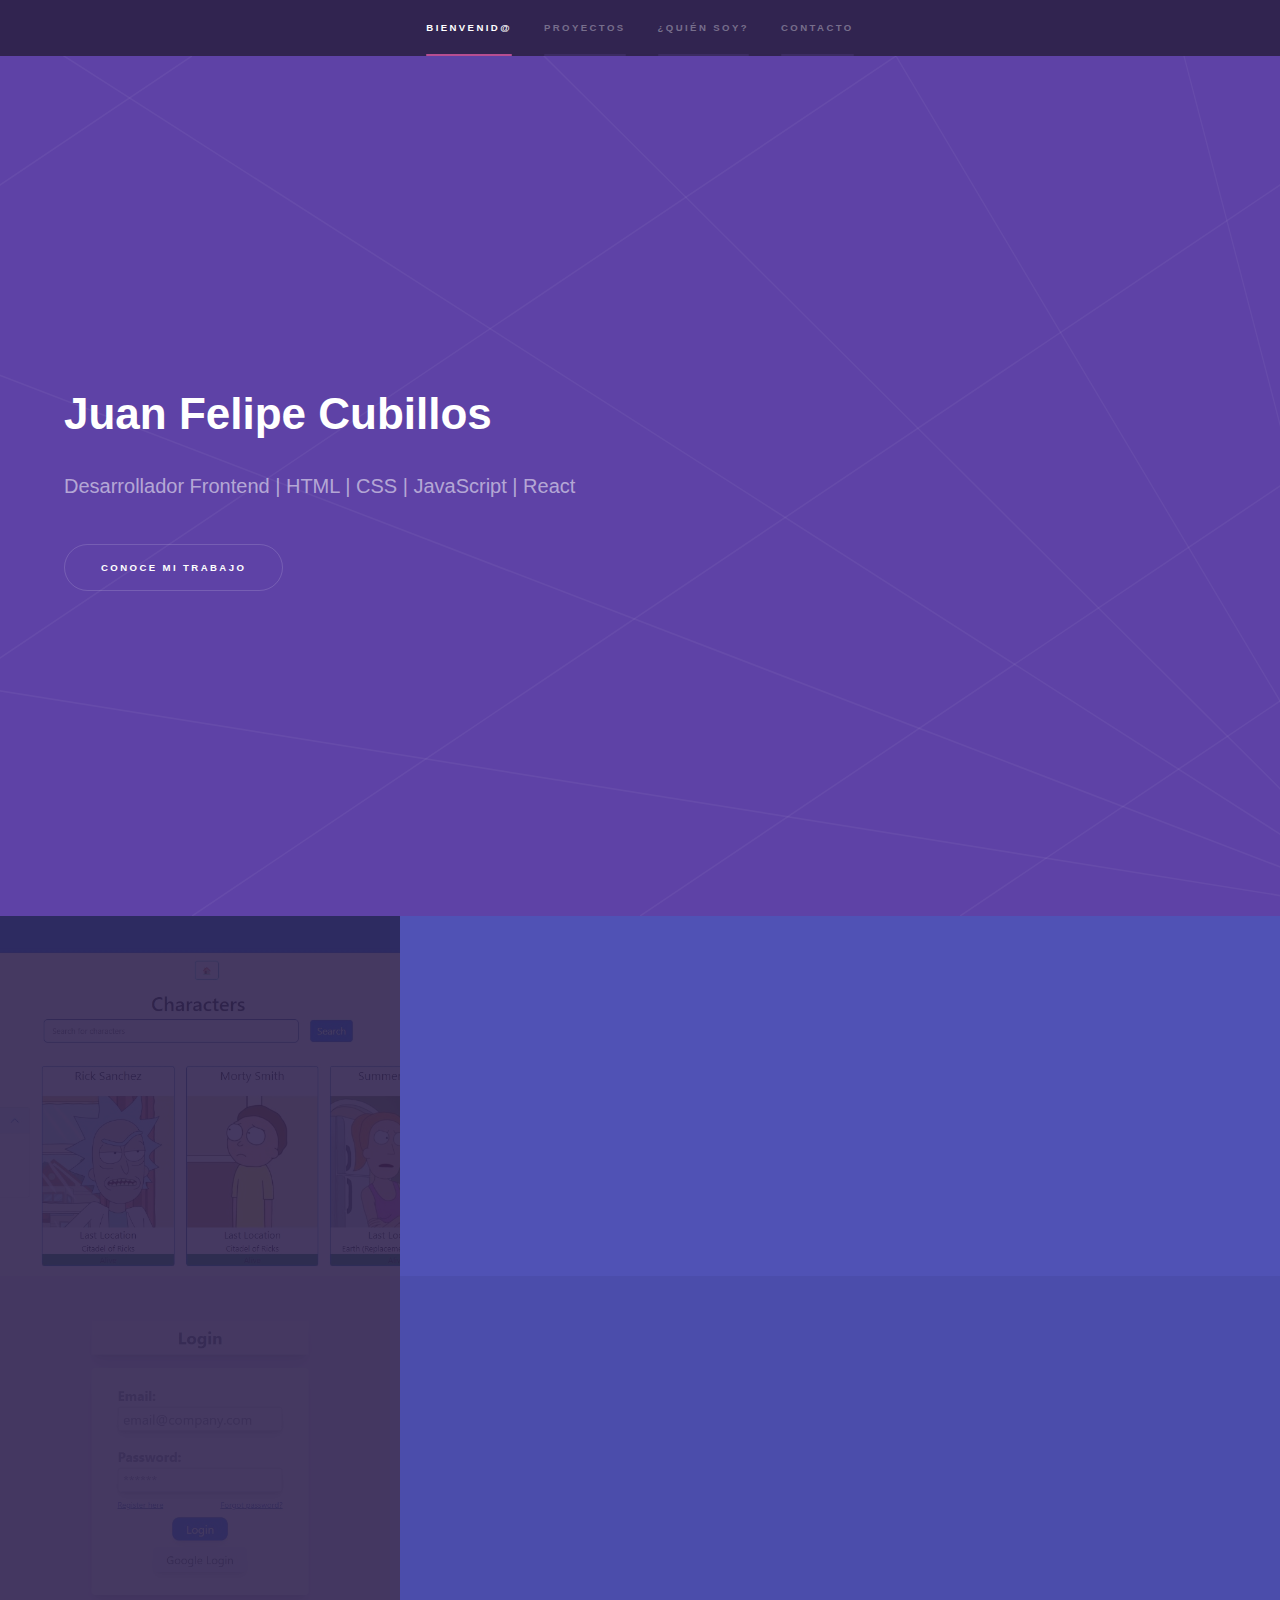
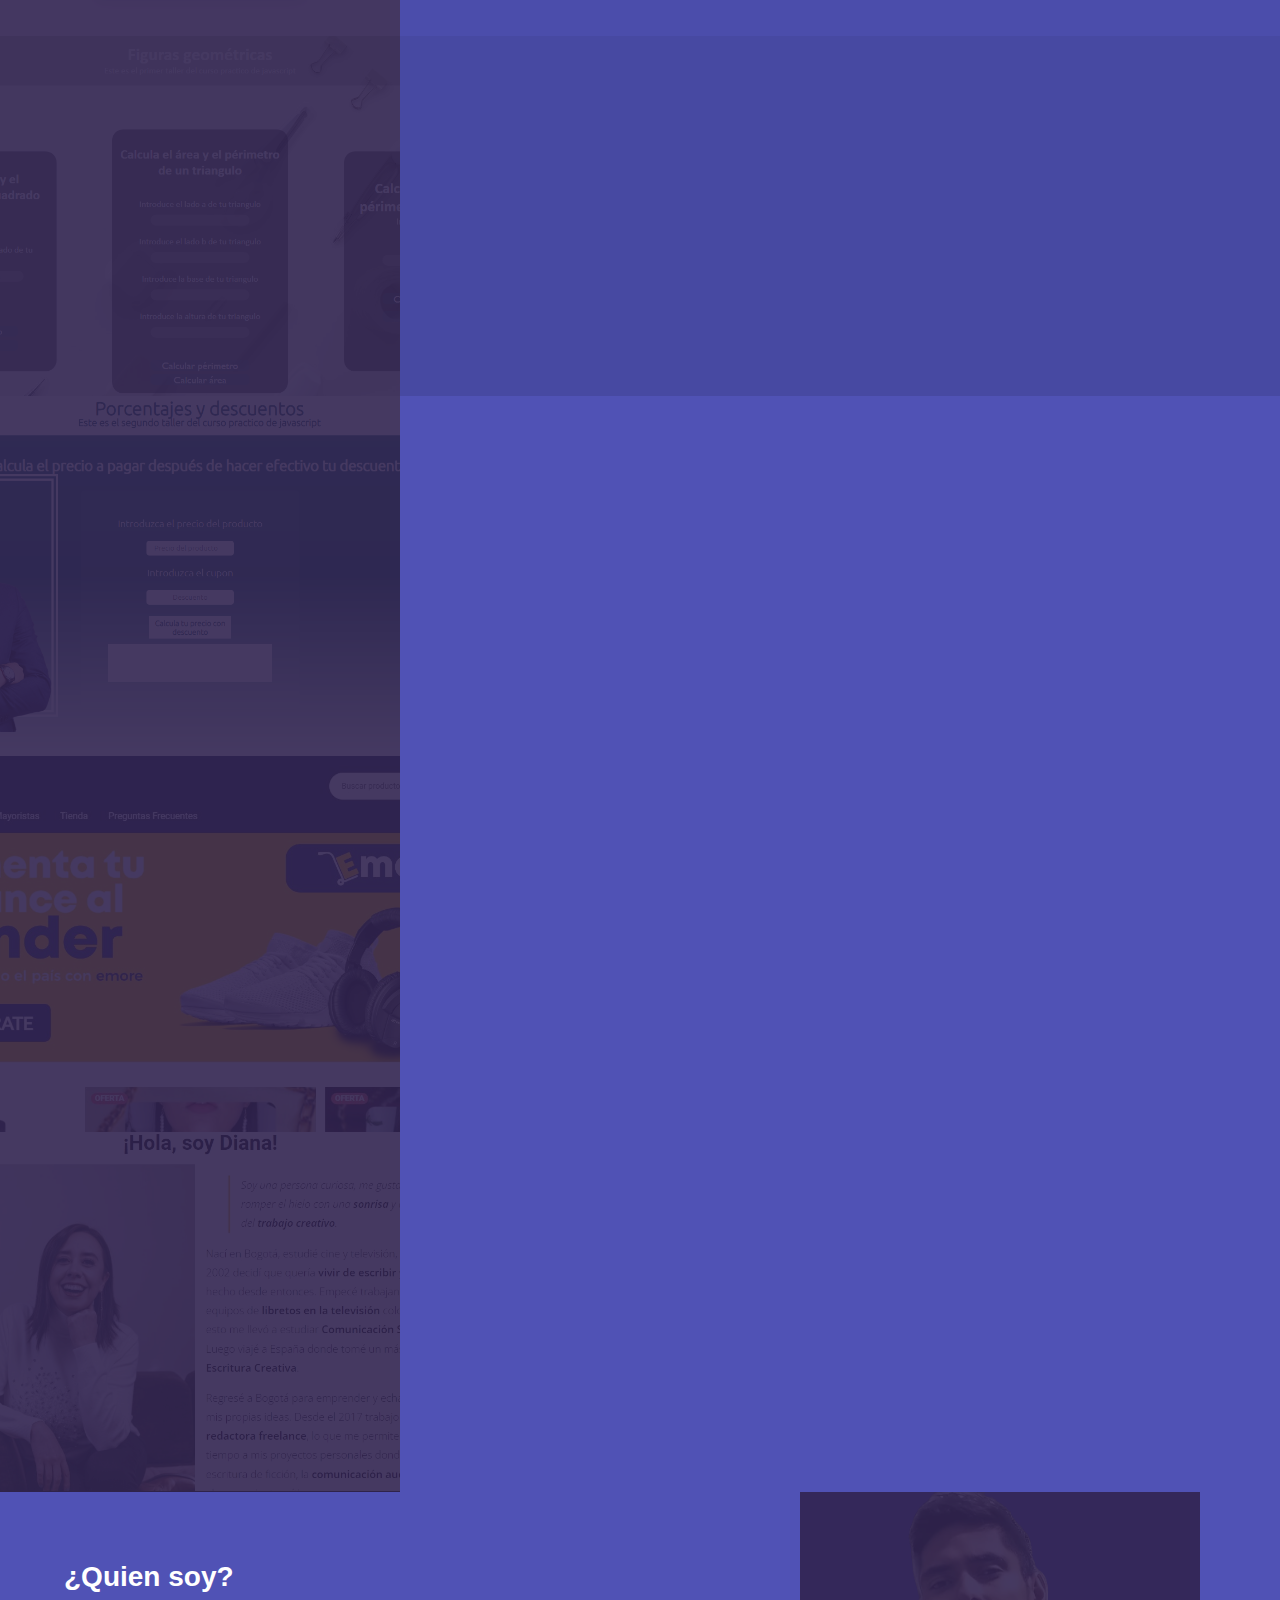
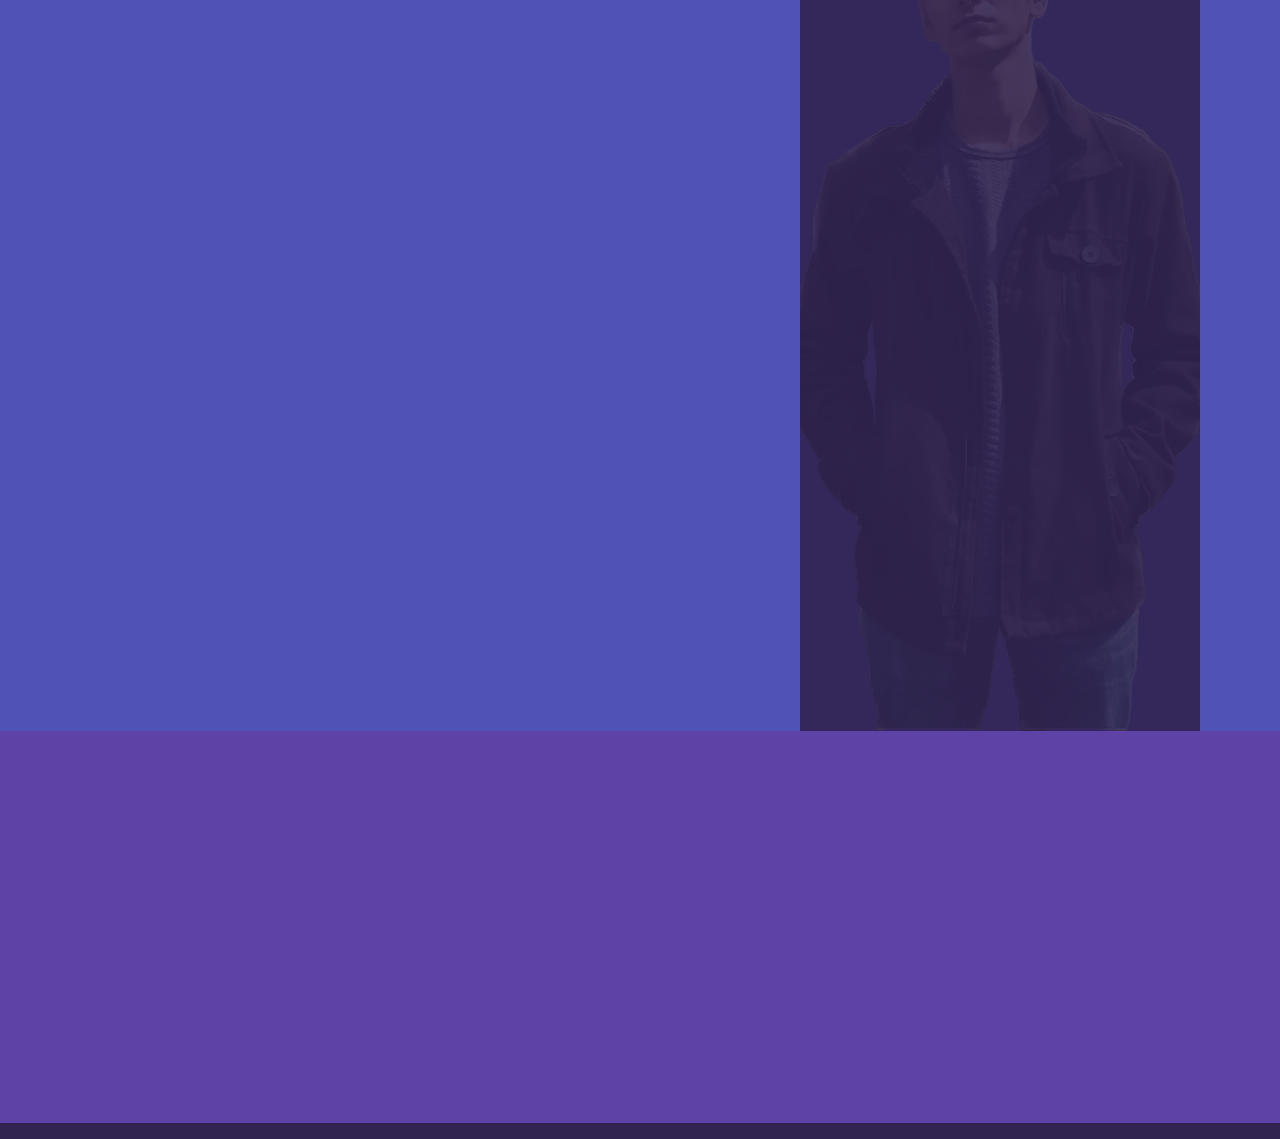
==== index.html @ 73d67605 "rediseño de la página" ====
<!DOCTYPE HTML>
<!--
	Hyperspace by HTML5 UP
	html5up.net | @ajlkn
	Free for personal and commercial use under the CCA 3.0 license (html5up.net/license)
-->
<html>

<head>
	<title>Juan Felipe Cubillos | Desarrollador Frontend</title>
	<meta charset="utf-8" />
	<meta name="viewport" content="width=device-width, initial-scale=1, user-scalable=no" />
	<link rel="stylesheet" href="assets/css/main.css" />
	<noscript>
		<link rel="stylesheet" href="assets/css/noscript.css" />
	</noscript>
</head>

<body class="is-preload">

	<!-- Sidebar -->
	<section id="sidebar">
		<div class="inner">
			<nav>
				<ul>
					<li><a href="#intro">Bienvenid@</a></li>
					<li><a href="#one">Proyectos</a></li>
					<li><a href="#two">¿Quién soy?</a></li>
					<li><a href="#three">Contacto</a></li>
				</ul>
			</nav>
		</div>
	</section>

	<!-- Wrapper -->
	<div id="wrapper">

		<!-- Intro -->
		<section id="intro" class="wrapper style1 fullscreen fade-up">
			<div class="inner">
				<h1>Juan Felipe Cubillos</h1>
				<p>Desarrollador Frontend | HTML | CSS | JavaScript | React</p>
				<ul class="actions">
					<li><a href="#one" class="button scrolly">Conoce mi trabajo</a></li>
				</ul>
			</div>
		</section>

		<!-- One -->
		<section id="one" class="wrapper style2 spotlights">
			<section>
				<a class="image"><img src="images/pic01.jpg" alt="" data-position="center center" /></a>
				<div class="content">
					<div class="inner">
						<h2>Wiki Rick and Morty</h2>
						<p>Web informativa de Rick and Morty en la cual se puede acceder a los datos más relevantes de
							cada personaje y hacer busquedas personalizadas. Desarrollado con React, HTML y Bootstrap
						</p>
						<ul class="actions">
							<li><a href="https://github.com/Felipc47/ram" class="button" target="blank">Repositorio</a>
							</li>
						</ul>
					</div>
				</div>
			</section>
			<section>
				<a href="#" class="image"><img src="images/login.jpg" alt="" data-position="top center" /></a>
				<div class="content">
					<div class="inner">
						<h2>Login</h2>
						<p>Login y registro de usuarios con autenticación mediante contraseña o gmail. Desarrollado con
							React, Firebase, Tailwind, HTML.
						</p>
						<ul class="actions">
							<li><a href="https://github.com/Felipc47/Login" target="_blank"
									class="button">Repositorio</a></li>
						</ul>
					</div>
				</div>
			</section>
			<section>
				<a href="#" class="image"><img src="images/area.PNG" alt="" data-position="top center" /></a>
				<div class="content">
					<div class="inner">
						<h2>Calculadora de área y périmetro
						</h2>
						<p>Una calculadora capaz de generar descuentos con base en cupones ya suministrados en el
							codigo. Para este proyecto empleé: HTML5, CSS3 y Javascript.
						</p>
						<ul class="actions">
							<li><a href="https://github.com/Felipc47/Area-y-perimetro-de-figuras-geometricas"
									target="_blank" class="button">Repositorio</a></li>
						</ul>
					</div>
				</div>
			</section>
			<section>
				<a href="#" class="image"><img src="images/descuentos.PNG" alt="" data-position="top center" /></a>
				<div class="content">
					<div class="inner">
						<h2>Calculadora de descuentos</h2>
						<p>Una calculadora capaz de generar descuentos con base en cupones ya suministrados en el
							codigo. Para este proyecto empleé: HTML5, CSS3 y Javascript.
						</p>
						<ul class="actions">
							<li><a href="https://github.com/Felipc47/Descuentos" target="_blank"
									class="button">Repositorio</a></li>
						</ul>
					</div>
				</div>
			</section>
			<section>
				<a href="#" class="image"><img src="images/emore.JPG" alt="" data-position="top center" /></a>
				<div class="content">
					<div class="inner">
						<h2>Marketplace - Emore</h2>
						<p>MVP desarrollado con WordPress, Snippets en php y estilos personalizados con CSS. Este
							Marketplace es un proyecto personal y tiene como propósito conectar a compradores y
							vendedores mayoristas del país sin la cadena de intermediarios que existe actualmente y que
							encarece el precio para el consumidor final
						</p>
						<ul class="actions">
							<li><a href="https://emore.store/" target="_blank" class="button">Visitar la Web</a></li>
						</ul>
					</div>
				</div>
			</section>
			<section>
				<a href="#" class="image"><img src="images/blog.jpg" alt="" data-position="top center" /></a>
				<div class="content">
					<div class="inner">
						<h2>Blog y página de presentación
						</h2>
						<p>Proyecto elaborado para escritora y guionista freelance con el propósito de ser una web de
							presentación y blog recurrente desarrollado con Wordpress y CSS.
						<ul class="actions">
							<li><a href="https://dianagomezm.com/" target="_blank" class="button">Visitar la Web</a>
							</li>
						</ul>
					</div>
				</div>
			</section>
		</section>

		<!-- Two -->
		<section id="two" class="wrapper style2 spotlights">
			<section>

				<div class="content">
					<h2>¿Quien soy?</h2>
					<div class="inner">
						<p>Soy una persona apasionada por la tecnología, la cultura pop, la música y el
							aprendizaje constante. Tengo experiencia laboral con diferentes marcas de tecnología como:
							samsung,
							sony, panasonic y iRobot; esta experiencia ha sido en el ámbito comercial y principalmente
							en grandes
							superficies.
						</p>
						<p>Cursé seis semestres de psicología en la universidad Javeriana pero cancelé mis
							estudios y decidí aprender programación ya que descubrí mi vocación entre líneas de codigo y
							las
							infinitas posibilidades de la creación de software. </p>

						<p> Actualmente estudio todo lo relacionado al desarrollo web front end de manera autodidacta,
							apoyandome de
							la plataforma <span style="color: rgb(65, 223, 65);">Platzi</span> y complementando con los
							recursos que
							se encuentran en la web.
						</p>
						<p>Al día de hoy poseo conocimientos en las tecnologías de HTML5, CSS3, Javascript, Wordpress,
							Git, Github
							y Bootstrap las cuales me permiten plasmar diseños de páginas web estáticas y dinámicas al
							mayor detalle
							posible. Sigo formandome activamente.</p>
						<p>Fuera del mundo de internet soy una persona que disfruta de la música y he
							llevado a cabo proyectos musicales que pueden verse en mi <a
								style="text-decoration: none; color:red;"
								href="https://www.youtube.com/watch?v=yni984BBklU" target="_blank">canal.</a> Soy un
							curioso por
							naturaleza e intento descubrir un poco más todos los días
						</p>
						<ul class="actions">
							<li><a href="https://github.com/Felipc47/ram" class="button" target="blank">Repositorio</a>
							</li>
						</ul>
					</div>
				</div>
				<a href="#" class="image"><img src="images/picture1.png" alt="" data-position="top center" /></a>
			</section>

		</section>

		<!-- Three -->
		<section id="three" class="wrapper style1 fade-up">
			<div class="inner">
				<h2 class="inner">Contacto</h2>

				<div class="content">
					<section>
						<p>Si tienes preguntas, sugerencias o prouestas no dudes en contactarme, estaré encantado de
							recibir feedback.</p>

						<ul class="contact">
							<li>
								<p>Github:
									<a target="_blank" href="https://github.com/Felipc47">
										<strong>
											Felipc47
										</strong>
									</a>
								</p>

							</li>
							<li>
								<p>Email: <a
										href="mailto:cubillosmendezjuanfelipe@gmail.com">
										<strong> cubillosmendezjuanfelipe@gmail.com</a> </strong>
								</p>

							<li>
								<p>Hoja de vida: <a
										href="https://drive.google.com/file/d/1JK8_nYfdpywnE8XN5HO151JWNlXSX1Bz/view?usp=sharing"
										target="_blank"><strong>Aquí</strong></a></p>

							</li>

						</ul>
					</section>

				</div>
			</div>
		</section>

	</div>


	<!-- Scripts -->
	<script src="assets/js/jquery.min.js"></script>
	<script src="assets/js/jquery.scrollex.min.js"></script>
	<script src="assets/js/jquery.scrolly.min.js"></script>
	<script src="assets/js/browser.min.js"></script>
	<script src="assets/js/breakpoints.min.js"></script>
	<script src="assets/js/util.js"></script>
	<script src="assets/js/main.js"></script>

</body>

</html>
---- assets/css/main.css ----
@import url(fontawesome-all.min.css);

/*
	Hyperspace by HTML5 UP
	html5up.net | @ajlkn
	Free for personal and commercial use under the CCA 3.0 license (html5up.net/license)
*/

html, body, div, span, applet, object,
iframe, h1, h2, h3, h4, h5, h6, p, blockquote,
pre, a, abbr, acronym, address, big, cite,
code, del, dfn, em, img, ins, kbd, q, s, samp,
small, strike, strong, sub, sup, tt, var, b,
u, i, center, dl, dt, dd, ol, ul, li, fieldset,
form, label, legend, table, caption, tbody,
tfoot, thead, tr, th, td, article, aside,
canvas, details, embed, figure, figcaption,
footer, header, hgroup, menu, nav, output, ruby,
section, summary, time, mark, audio, video {
	margin: 0;
	padding: 0;
	border: 0;
	font-size: 100%;
	font: inherit;
	vertical-align: baseline;}

article, aside, details, figcaption, figure,
footer, header, hgroup, menu, nav, section {
	display: block;}

body {
	line-height: 1;
}

ol, ul {
	list-style: none;
}

blockquote, q {
	quotes: none;
}

	blockquote:before, blockquote:after, q:before, q:after {
		content: '';
		content: none;
	}

table {
	border-collapse: collapse;
	border-spacing: 0;
}

body {
	-webkit-text-size-adjust: none;
}

mark {
	background-color: transparent;
	color: inherit;
}

input::-moz-focus-inner {
	border: 0;
	padding: 0;
}

input, select, textarea {
	-moz-appearance: none;
	-webkit-appearance: none;
	-ms-appearance: none;
	appearance: none;
}

/* Basic */

	@-ms-viewport {
		width: device-width;
	}

	body {
		-ms-overflow-style: scrollbar;
	}

	@media screen and (max-width: 480px) {

		html, body {
			min-width: 320px;
		}

	}

	html {
		box-sizing: border-box;
	}

	*, *:before, *:after {
		box-sizing: inherit;
	}

	body {
		background: #312450;
	}

		body.is-preload *, body.is-preload *:before, body.is-preload *:after {
			-moz-animation: none !important;
			-webkit-animation: none !important;
			-ms-animation: none !important;
			animation: none !important;
			-moz-transition: none !important;
			-webkit-transition: none !important;
			-ms-transition: none !important;
			transition: none !important;
		}

/* Type */

	body, input, select, textarea {
		color: rgba(255, 255, 255, 0.55);
		font-family: Arial, Helvetica, sans-serif;
		font-size: 16.5pt;
		font-weight: normal;
		line-height: 1.75;
	}

		@media screen and (max-width: 1680px) {

			body, input, select, textarea {
				font-size: 13pt;
			}

		}

		@media screen and (max-width: 1280px) {

			body, input, select, textarea {
				font-size: 12pt;
			}

		}

		@media screen and (max-width: 360px) {

			body, input, select, textarea {
				font-size: 11pt;
			}

		}

	a {
		-moz-transition: color 0.2s ease, border-bottom-color 0.2s ease;
		-webkit-transition: color 0.2s ease, border-bottom-color 0.2s ease;
		-ms-transition: color 0.2s ease, border-bottom-color 0.2s ease;
		transition: color 0.2s ease, border-bottom-color 0.2s ease;
		border-bottom: dotted 1px rgba(255, 255, 255, 0.35);
		color: inherit;
		text-decoration: none;
	}

		a:hover {
			border-bottom-color: transparent;
			color: #ffffff;
		}

	strong, b {
		color: #ffffff;
		font-weight: bold;
	}

	em, i {
		font-style: italic;
	}

	p {
		margin: 0 0 2em 0;
	}

	h1, h2, h3, h4, h5, h6 {
		color: #ffffff;
		font-weight: bold;
		line-height: 1.5;
		margin: 0 0 0.5em 0;
	}

		h1 a, h2 a, h3 a, h4 a, h5 a, h6 a {
			color: inherit;
			text-decoration: none;
		}

	h1 {
		font-size: 2.75em;
	}

		h1.major {
			margin: 0 0 1.3em 0;
			position: relative;
			padding-bottom: 0.35em;
		}

			h1.major:after {
				background-image: -moz-linear-gradient(to right, #5e42a6, #b74e91);
				background-image: -webkit-linear-gradient(to right, #5e42a6, #b74e91);
				background-image: -ms-linear-gradient(to right, #5e42a6, #b74e91);
				background-image: linear-gradient(to right, #5e42a6, #b74e91);
				-moz-transition: max-width 0.2s ease;
				-webkit-transition: max-width 0.2s ease;
				-ms-transition: max-width 0.2s ease;
				transition: max-width 0.2s ease;
				border-radius: 0.2em;
				bottom: 0;
				content: '';
				height: 0.05em;
				position: absolute;
				right: 0;
				width: 100%;
			}

	h2 {
		font-size: 1.75em;
	}

	h3 {
		font-size: 1.1em;
	}

	h4 {
		font-size: 1em;
	}

	h5 {
		font-size: 0.8em;
	}

	h6 {
		font-size: 0.6em;
	}

	@media screen and (max-width: 736px) {

		h1 {
			font-size: 2em;
		}

		h2 {
			font-size: 1.25em;
		}

		h3 {
			font-size: 1em;
		}

		h4 {
			font-size: 0.8em;
		}

		h5 {
			font-size: 0.6em;
		}

		h6 {
			font-size: 0.6em;
		}

	}

	sub {
		font-size: 0.8em;
		position: relative;
		top: 0.5em;
	}

	sup {
		font-size: 0.8em;
		position: relative;
		top: -0.5em;
	}

	blockquote {
		border-left: solid 4px rgba(255, 255, 255, 0.15);
		font-style: italic;
		margin: 0 0 2em 0;
		padding: 0.5em 0 0.5em 2em;
	}

	code {
		background: rgba(255, 255, 255, 0.05);
		border-radius: 0.25em;
		border: solid 1px rgba(255, 255, 255, 0.15);
		font-family: "Courier New", monospace;
		font-size: 0.9em;
		margin: 0 0.25em;
		padding: 0.25em 0.65em;
	}

	pre {
		-webkit-overflow-scrolling: touch;
		font-family: "Courier New", monospace;
		font-size: 0.9em;
		margin: 0 0 2em 0;
	}

		pre code {
			display: block;
			line-height: 1.75em;
			padding: 1em 1.5em;
			overflow-x: auto;
		}

	hr {
		border: 0;
		border-bottom: solid 1px rgba(255, 255, 255, 0.15);
		margin: 2em 0;
	}

		hr.major {
			margin: 3em 0;
		}

	.align-left {
		text-align: left;
	}

	.align-center {
		text-align: center;
	}

	.align-right {
		text-align: right;
	}

/* Row */

	.row {
		display: flex;
		flex-wrap: wrap;
		box-sizing: border-box;
		align-items: stretch;
	}

		.row > * {
			box-sizing: border-box;
		}

		.row.gtr-uniform > * > :last-child {
			margin-bottom: 0;
		}

		.row.aln-left {
			justify-content: flex-start;
		}

		.row.aln-center {
			justify-content: center;
		}

		.row.aln-right {
			justify-content: flex-end;
		}

		.row.aln-top {
			align-items: flex-start;
		}

		.row.aln-middle {
			align-items: center;
		}

		.row.aln-bottom {
			align-items: flex-end;
		}

		.row > .imp {
			order: -1;
		}

		.row > .col-1 {
			width: 8.33333%;
		}

		.row > .off-1 {
			margin-left: 8.33333%;
		}

		.row > .col-2 {
			width: 16.66667%;
		}

		.row > .off-2 {
			margin-left: 16.66667%;
		}

		.row > .col-3 {
			width: 25%;
		}

		.row > .off-3 {
			margin-left: 25%;
		}

		.row > .col-4 {
			width: 33.33333%;
		}

		.row > .off-4 {
			margin-left: 33.33333%;
		}

		.row > .col-5 {
			width: 41.66667%;
		}

		.row > .off-5 {
			margin-left: 41.66667%;
		}

		.row > .col-6 {
			width: 50%;
		}

		.row > .off-6 {
			margin-left: 50%;
		}

		.row > .col-7 {
			width: 58.33333%;
		}

		.row > .off-7 {
			margin-left: 58.33333%;
		}

		.row > .col-8 {
			width: 66.66667%;
		}

		.row > .off-8 {
			margin-left: 66.66667%;
		}

		.row > .col-9 {
			width: 75%;
		}

		.row > .off-9 {
			margin-left: 75%;
		}

		.row > .col-10 {
			width: 83.33333%;
		}

		.row > .off-10 {
			margin-left: 83.33333%;
		}

		.row > .col-11 {
			width: 91.66667%;
		}

		.row > .off-11 {
			margin-left: 91.66667%;
		}

		.row > .col-12 {
			width: 100%;
		}

		.row > .off-12 {
			margin-left: 100%;
		}

		.row.gtr-0 {
			margin-top: 0;
			margin-left: 0em;
		}

			.row.gtr-0 > * {
				padding: 0 0 0 0em;
			}

			.row.gtr-0.gtr-uniform {
				margin-top: 0em;
			}

				.row.gtr-0.gtr-uniform > * {
					padding-top: 0em;
				}

		.row.gtr-25 {
			margin-top: 0;
			margin-left: -0.375em;
		}

			.row.gtr-25 > * {
				padding: 0 0 0 0.375em;
			}

			.row.gtr-25.gtr-uniform {
				margin-top: -0.375em;
			}

				.row.gtr-25.gtr-uniform > * {
					padding-top: 0.375em;
				}

		.row.gtr-50 {
			margin-top: 0;
			margin-left: -0.75em;
		}

			.row.gtr-50 > * {
				padding: 0 0 0 0.75em;
			}

			.row.gtr-50.gtr-uniform {
				margin-top: -0.75em;
			}

				.row.gtr-50.gtr-uniform > * {
					padding-top: 0.75em;
				}

		.row {
			margin-top: 0;
			margin-left: -1.5em;
		}

			.row > * {
				padding: 0 0 0 1.5em;
			}

			.row.gtr-uniform {
				margin-top: -1.5em;
			}

				.row.gtr-uniform > * {
					padding-top: 1.5em;
				}

		.row.gtr-150 {
			margin-top: 0;
			margin-left: -2.25em;
		}

			.row.gtr-150 > * {
				padding: 0 0 0 2.25em;
			}

			.row.gtr-150.gtr-uniform {
				margin-top: -2.25em;
			}

				.row.gtr-150.gtr-uniform > * {
					padding-top: 2.25em;
				}

		.row.gtr-200 {
			margin-top: 0;
			margin-left: -3em;
		}

			.row.gtr-200 > * {
				padding: 0 0 0 3em;
			}

			.row.gtr-200.gtr-uniform {
				margin-top: -3em;
			}

				.row.gtr-200.gtr-uniform > * {
					padding-top: 3em;
				}

		@media screen and (max-width: 1680px) {

			.row {
				display: flex;
				flex-wrap: wrap;
				box-sizing: border-box;
				align-items: stretch;
			}

				.row > * {
					box-sizing: border-box;
				}

				.row.gtr-uniform > * > :last-child {
					margin-bottom: 0;
				}

				.row.aln-left {
					justify-content: flex-start;
				}

				.row.aln-center {
					justify-content: center;
				}

				.row.aln-right {
					justify-content: flex-end;
				}

				.row.aln-top {
					align-items: flex-start;
				}

				.row.aln-middle {
					align-items: center;
				}

				.row.aln-bottom {
					align-items: flex-end;
				}

				.row > .imp-xlarge {
					order: -1;
				}

				.row > .col-1-xlarge {
					width: 8.33333%;
				}

				.row > .off-1-xlarge {
					margin-left: 8.33333%;
				}

				.row > .col-2-xlarge {
					width: 16.66667%;
				}

				.row > .off-2-xlarge {
					margin-left: 16.66667%;
				}

				.row > .col-3-xlarge {
					width: 25%;
				}

				.row > .off-3-xlarge {
					margin-left: 25%;
				}

				.row > .col-4-xlarge {
					width: 33.33333%;
				}

				.row > .off-4-xlarge {
					margin-left: 33.33333%;
				}

				.row > .col-5-xlarge {
					width: 41.66667%;
				}

				.row > .off-5-xlarge {
					margin-left: 41.66667%;
				}

				.row > .col-6-xlarge {
					width: 50%;
				}

				.row > .off-6-xlarge {
					margin-left: 50%;
				}

				.row > .col-7-xlarge {
					width: 58.33333%;
				}

				.row > .off-7-xlarge {
					margin-left: 58.33333%;
				}

				.row > .col-8-xlarge {
					width: 66.66667%;
				}

				.row > .off-8-xlarge {
					margin-left: 66.66667%;
				}

				.row > .col-9-xlarge {
					width: 75%;
				}

				.row > .off-9-xlarge {
					margin-left: 75%;
				}

				.row > .col-10-xlarge {
					width: 83.33333%;
				}

				.row > .off-10-xlarge {
					margin-left: 83.33333%;
				}

				.row > .col-11-xlarge {
					width: 91.66667%;
				}

				.row > .off-11-xlarge {
					margin-left: 91.66667%;
				}

				.row > .col-12-xlarge {
					width: 100%;
				}

				.row > .off-12-xlarge {
					margin-left: 100%;
				}

				.row.gtr-0 {
					margin-top: 0;
					margin-left: 0em;
				}

					.row.gtr-0 > * {
						padding: 0 0 0 0em;
					}

					.row.gtr-0.gtr-uniform {
						margin-top: 0em;
					}

						.row.gtr-0.gtr-uniform > * {
							padding-top: 0em;
						}

				.row.gtr-25 {
					margin-top: 0;
					margin-left: -0.375em;
				}

					.row.gtr-25 > * {
						padding: 0 0 0 0.375em;
					}

					.row.gtr-25.gtr-uniform {
						margin-top: -0.375em;
					}

						.row.gtr-25.gtr-uniform > * {
							padding-top: 0.375em;
						}

				.row.gtr-50 {
					margin-top: 0;
					margin-left: -0.75em;
				}

					.row.gtr-50 > * {
						padding: 0 0 0 0.75em;
					}

					.row.gtr-50.gtr-uniform {
						margin-top: -0.75em;
					}

						.row.gtr-50.gtr-uniform > * {
							padding-top: 0.75em;
						}

				.row {
					margin-top: 0;
					margin-left: -1.5em;
				}

					.row > * {
						padding: 0 0 0 1.5em;
					}

					.row.gtr-uniform {
						margin-top: -1.5em;
					}

						.row.gtr-uniform > * {
							padding-top: 1.5em;
						}

				.row.gtr-150 {
					margin-top: 0;
					margin-left: -2.25em;
				}

					.row.gtr-150 > * {
						padding: 0 0 0 2.25em;
					}

					.row.gtr-150.gtr-uniform {
						margin-top: -2.25em;
					}

						.row.gtr-150.gtr-uniform > * {
							padding-top: 2.25em;
						}

				.row.gtr-200 {
					margin-top: 0;
					margin-left: -3em;
				}

					.row.gtr-200 > * {
						padding: 0 0 0 3em;
					}

					.row.gtr-200.gtr-uniform {
						margin-top: -3em;
					}

						.row.gtr-200.gtr-uniform > * {
							padding-top: 3em;
						}

		}

		@media screen and (max-width: 1280px) {

			.row {
				display: flex;
				flex-wrap: wrap;
				box-sizing: border-box;
				align-items: stretch;
			}

				.row > * {
					box-sizing: border-box;
				}

				.row.gtr-uniform > * > :last-child {
					margin-bottom: 0;
				}

				.row.aln-left {
					justify-content: flex-start;
				}

				.row.aln-center {
					justify-content: center;
				}

				.row.aln-right {
					justify-content: flex-end;
				}

				.row.aln-top {
					align-items: flex-start;
				}

				.row.aln-middle {
					align-items: center;
				}

				.row.aln-bottom {
					align-items: flex-end;
				}

				.row > .imp-large {
					order: -1;
				}

				.row > .col-1-large {
					width: 8.33333%;
				}

				.row > .off-1-large {
					margin-left: 8.33333%;
				}

				.row > .col-2-large {
					width: 16.66667%;
				}

				.row > .off-2-large {
					margin-left: 16.66667%;
				}

				.row > .col-3-large {
					width: 25%;
				}

				.row > .off-3-large {
					margin-left: 25%;
				}

				.row > .col-4-large {
					width: 33.33333%;
				}

				.row > .off-4-large {
					margin-left: 33.33333%;
				}

				.row > .col-5-large {
					width: 41.66667%;
				}

				.row > .off-5-large {
					margin-left: 41.66667%;
				}

				.row > .col-6-large {
					width: 50%;
				}

				.row > .off-6-large {
					margin-left: 50%;
				}

				.row > .col-7-large {
					width: 58.33333%;
				}

				.row > .off-7-large {
					margin-left: 58.33333%;
				}

				.row > .col-8-large {
					width: 66.66667%;
				}

				.row > .off-8-large {
					margin-left: 66.66667%;
				}

				.row > .col-9-large {
					width: 75%;
				}

				.row > .off-9-large {
					margin-left: 75%;
				}

				.row > .col-10-large {
					width: 83.33333%;
				}

				.row > .off-10-large {
					margin-left: 83.33333%;
				}

				.row > .col-11-large {
					width: 91.66667%;
				}

				.row > .off-11-large {
					margin-left: 91.66667%;
				}

				.row > .col-12-large {
					width: 100%;
				}

				.row > .off-12-large {
					margin-left: 100%;
				}

				.row.gtr-0 {
					margin-top: 0;
					margin-left: 0em;
				}

					.row.gtr-0 > * {
						padding: 0 0 0 0em;
					}

					.row.gtr-0.gtr-uniform {
						margin-top: 0em;
					}

						.row.gtr-0.gtr-uniform > * {
							padding-top: 0em;
						}

				.row.gtr-25 {
					margin-top: 0;
					margin-left: -0.375em;
				}

					.row.gtr-25 > * {
						padding: 0 0 0 0.375em;
					}

					.row.gtr-25.gtr-uniform {
						margin-top: -0.375em;
					}

						.row.gtr-25.gtr-uniform > * {
							padding-top: 0.375em;
						}

				.row.gtr-50 {
					margin-top: 0;
					margin-left: -0.75em;
				}

					.row.gtr-50 > * {
						padding: 0 0 0 0.75em;
					}

					.row.gtr-50.gtr-uniform {
						margin-top: -0.75em;
					}

						.row.gtr-50.gtr-uniform > * {
							padding-top: 0.75em;
						}

				.row {
					margin-top: 0;
					margin-left: -1.5em;
				}

					.row > * {
						padding: 0 0 0 1.5em;
					}

					.row.gtr-uniform {
						margin-top: -1.5em;
					}

						.row.gtr-uniform > * {
							padding-top: 1.5em;
						}

				.row.gtr-150 {
					margin-top: 0;
					margin-left: -2.25em;
				}

					.row.gtr-150 > * {
						padding: 0 0 0 2.25em;
					}

					.row.gtr-150.gtr-uniform {
						margin-top: -2.25em;
					}

						.row.gtr-150.gtr-uniform > * {
							padding-top: 2.25em;
						}

				.row.gtr-200 {
					margin-top: 0;
					margin-left: -3em;
				}

					.row.gtr-200 > * {
						padding: 0 0 0 3em;
					}

					.row.gtr-200.gtr-uniform {
						margin-top: -3em;
					}

						.row.gtr-200.gtr-uniform > * {
							padding-top: 3em;
						}

		}

		@media screen and (max-width: 980px) {

			.row {
				display: flex;
				flex-wrap: wrap;
				box-sizing: border-box;
				align-items: stretch;
			}

				.row > * {
					box-sizing: border-box;
				}

				.row.gtr-uniform > * > :last-child {
					margin-bottom: 0;
				}

				.row.aln-left {
					justify-content: flex-start;
				}

				.row.aln-center {
					justify-content: center;
				}

				.row.aln-right {
					justify-content: flex-end;
				}

				.row.aln-top {
					align-items: flex-start;
				}

				.row.aln-middle {
					align-items: center;
				}

				.row.aln-bottom {
					align-items: flex-end;
				}

				.row > .imp-medium {
					order: -1;
				}

				.row > .col-1-medium {
					width: 8.33333%;
				}

				.row > .off-1-medium {
					margin-left: 8.33333%;
				}

				.row > .col-2-medium {
					width: 16.66667%;
				}

				.row > .off-2-medium {
					margin-left: 16.66667%;
				}

				.row > .col-3-medium {
					width: 25%;
				}

				.row > .off-3-medium {
					margin-left: 25%;
				}

				.row > .col-4-medium {
					width: 33.33333%;
				}

				.row > .off-4-medium {
					margin-left: 33.33333%;
				}

				.row > .col-5-medium {
					width: 41.66667%;
				}

				.row > .off-5-medium {
					margin-left: 41.66667%;
				}

				.row > .col-6-medium {
					width: 50%;
				}

				.row > .off-6-medium {
					margin-left: 50%;
				}

				.row > .col-7-medium {
					width: 58.33333%;
				}

				.row > .off-7-medium {
					margin-left: 58.33333%;
				}

				.row > .col-8-medium {
					width: 66.66667%;
				}

				.row > .off-8-medium {
					margin-left: 66.66667%;
				}

				.row > .col-9-medium {
					width: 75%;
				}

				.row > .off-9-medium {
					margin-left: 75%;
				}

				.row > .col-10-medium {
					width: 83.33333%;
				}

				.row > .off-10-medium {
					margin-left: 83.33333%;
				}

				.row > .col-11-medium {
					width: 91.66667%;
				}

				.row > .off-11-medium {
					margin-left: 91.66667%;
				}

				.row > .col-12-medium {
					width: 100%;
				}

				.row > .off-12-medium {
					margin-left: 100%;
				}

				.row.gtr-0 {
					margin-top: 0;
					margin-left: 0em;
				}

					.row.gtr-0 > * {
						padding: 0 0 0 0em;
					}

					.row.gtr-0.gtr-uniform {
						margin-top: 0em;
					}

						.row.gtr-0.gtr-uniform > * {
							padding-top: 0em;
						}

				.row.gtr-25 {
					margin-top: 0;
					margin-left: -0.375em;
				}

					.row.gtr-25 > * {
						padding: 0 0 0 0.375em;
					}

					.row.gtr-25.gtr-uniform {
						margin-top: -0.375em;
					}

						.row.gtr-25.gtr-uniform > * {
							padding-top: 0.375em;
						}

				.row.gtr-50 {
					margin-top: 0;
					margin-left: -0.75em;
				}

					.row.gtr-50 > * {
						padding: 0 0 0 0.75em;
					}

					.row.gtr-50.gtr-uniform {
						margin-top: -0.75em;
					}

						.row.gtr-50.gtr-uniform > * {
							padding-top: 0.75em;
						}

				.row {
					margin-top: 0;
					margin-left: -1.5em;
				}

					.row > * {
						padding: 0 0 0 1.5em;
					}

					.row.gtr-uniform {
						margin-top: -1.5em;
					}

						.row.gtr-uniform > * {
							padding-top: 1.5em;
						}

				.row.gtr-150 {
					margin-top: 0;
					margin-left: -2.25em;
				}

					.row.gtr-150 > * {
						padding: 0 0 0 2.25em;
					}

					.row.gtr-150.gtr-uniform {
						margin-top: -2.25em;
					}

						.row.gtr-150.gtr-uniform > * {
							padding-top: 2.25em;
						}

				.row.gtr-200 {
					margin-top: 0;
					margin-left: -3em;
				}

					.row.gtr-200 > * {
						padding: 0 0 0 3em;
					}

					.row.gtr-200.gtr-uniform {
						margin-top: -3em;
					}

						.row.gtr-200.gtr-uniform > * {
							padding-top: 3em;
						}

		}

		@media screen and (max-width: 736px) {

			.row {
				display: flex;
				flex-wrap: wrap;
				box-sizing: border-box;
				align-items: stretch;
			}

				.row > * {
					box-sizing: border-box;
				}

				.row.gtr-uniform > * > :last-child {
					margin-bottom: 0;
				}

				.row.aln-left {
					justify-content: flex-start;
				}

				.row.aln-center {
					justify-content: center;
				}

				.row.aln-right {
					justify-content: flex-end;
				}

				.row.aln-top {
					align-items: flex-start;
				}

				.row.aln-middle {
					align-items: center;
				}

				.row.aln-bottom {
					align-items: flex-end;
				}

				.row > .imp-small {
					order: -1;
				}

				.row > .col-1-small {
					width: 8.33333%;
				}

				.row > .off-1-small {
					margin-left: 8.33333%;
				}

				.row > .col-2-small {
					width: 16.66667%;
				}

				.row > .off-2-small {
					margin-left: 16.66667%;
				}

				.row > .col-3-small {
					width: 25%;
				}

				.row > .off-3-small {
					margin-left: 25%;
				}

				.row > .col-4-small {
					width: 33.33333%;
				}

				.row > .off-4-small {
					margin-left: 33.33333%;
				}

				.row > .col-5-small {
					width: 41.66667%;
				}

				.row > .off-5-small {
					margin-left: 41.66667%;
				}

				.row > .col-6-small {
					width: 50%;
				}

				.row > .off-6-small {
					margin-left: 50%;
				}

				.row > .col-7-small {
					width: 58.33333%;
				}

				.row > .off-7-small {
					margin-left: 58.33333%;
				}

				.row > .col-8-small {
					width: 66.66667%;
				}

				.row > .off-8-small {
					margin-left: 66.66667%;
				}

				.row > .col-9-small {
					width: 75%;
				}

				.row > .off-9-small {
					margin-left: 75%;
				}

				.row > .col-10-small {
					width: 83.33333%;
				}

				.row > .off-10-small {
					margin-left: 83.33333%;
				}

				.row > .col-11-small {
					width: 91.66667%;
				}

				.row > .off-11-small {
					margin-left: 91.66667%;
				}

				.row > .col-12-small {
					width: 100%;
				}

				.row > .off-12-small {
					margin-left: 100%;
				}

				.row.gtr-0 {
					margin-top: 0;
					margin-left: 0em;
				}

					.row.gtr-0 > * {
						padding: 0 0 0 0em;
					}

					.row.gtr-0.gtr-uniform {
						margin-top: 0em;
					}

						.row.gtr-0.gtr-uniform > * {
							padding-top: 0em;
						}

				.row.gtr-25 {
					margin-top: 0;
					margin-left: -0.375em;
				}

					.row.gtr-25 > * {
						padding: 0 0 0 0.375em;
					}

					.row.gtr-25.gtr-uniform {
						margin-top: -0.375em;
					}

						.row.gtr-25.gtr-uniform > * {
							padding-top: 0.375em;
						}

				.row.gtr-50 {
					margin-top: 0;
					margin-left: -0.75em;
				}

					.row.gtr-50 > * {
						padding: 0 0 0 0.75em;
					}

					.row.gtr-50.gtr-uniform {
						margin-top: -0.75em;
					}

						.row.gtr-50.gtr-uniform > * {
							padding-top: 0.75em;
						}

				.row {
					margin-top: 0;
					margin-left: -1.5em;
				}

					.row > * {
						padding: 0 0 0 1.5em;
					}

					.row.gtr-uniform {
						margin-top: -1.5em;
					}

						.row.gtr-uniform > * {
							padding-top: 1.5em;
						}

				.row.gtr-150 {
					margin-top: 0;
					margin-left: -2.25em;
				}

					.row.gtr-150 > * {
						padding: 0 0 0 2.25em;
					}

					.row.gtr-150.gtr-uniform {
						margin-top: -2.25em;
					}

						.row.gtr-150.gtr-uniform > * {
							padding-top: 2.25em;
						}

				.row.gtr-200 {
					margin-top: 0;
					margin-left: -3em;
				}

					.row.gtr-200 > * {
						padding: 0 0 0 3em;
					}

					.row.gtr-200.gtr-uniform {
						margin-top: -3em;
					}

						.row.gtr-200.gtr-uniform > * {
							padding-top: 3em;
						}

		}

		@media screen and (max-width: 480px) {

			.row {
				display: flex;
				flex-wrap: wrap;
				box-sizing: border-box;
				align-items: stretch;
			}

				.row > * {
					box-sizing: border-box;
				}

				.row.gtr-uniform > * > :last-child {
					margin-bottom: 0;
				}

				.row.aln-left {
					justify-content: flex-start;
				}

				.row.aln-center {
					justify-content: center;
				}

				.row.aln-right {
					justify-content: flex-end;
				}

				.row.aln-top {
					align-items: flex-start;
				}

				.row.aln-middle {
					align-items: center;
				}

				.row.aln-bottom {
					align-items: flex-end;
				}

				.row > .imp-xsmall {
					order: -1;
				}

				.row > .col-1-xsmall {
					width: 8.33333%;
				}

				.row > .off-1-xsmall {
					margin-left: 8.33333%;
				}

				.row > .col-2-xsmall {
					width: 16.66667%;
				}

				.row > .off-2-xsmall {
					margin-left: 16.66667%;
				}

				.row > .col-3-xsmall {
					width: 25%;
				}

				.row > .off-3-xsmall {
					margin-left: 25%;
				}

				.row > .col-4-xsmall {
					width: 33.33333%;
				}

				.row > .off-4-xsmall {
					margin-left: 33.33333%;
				}

				.row > .col-5-xsmall {
					width: 41.66667%;
				}

				.row > .off-5-xsmall {
					margin-left: 41.66667%;
				}

				.row > .col-6-xsmall {
					width: 50%;
				}

				.row > .off-6-xsmall {
					margin-left: 50%;
				}

				.row > .col-7-xsmall {
					width: 58.33333%;
				}

				.row > .off-7-xsmall {
					margin-left: 58.33333%;
				}

				.row > .col-8-xsmall {
					width: 66.66667%;
				}

				.row > .off-8-xsmall {
					margin-left: 66.66667%;
				}

				.row > .col-9-xsmall {
					width: 75%;
				}

				.row > .off-9-xsmall {
					margin-left: 75%;
				}

				.row > .col-10-xsmall {
					width: 83.33333%;
				}

				.row > .off-10-xsmall {
					margin-left: 83.33333%;
				}

				.row > .col-11-xsmall {
					width: 91.66667%;
				}

				.row > .off-11-xsmall {
					margin-left: 91.66667%;
				}

				.row > .col-12-xsmall {
					width: 100%;
				}

				.row > .off-12-xsmall {
					margin-left: 100%;
				}

				.row.gtr-0 {
					margin-top: 0;
					margin-left: 0em;
				}

					.row.gtr-0 > * {
						padding: 0 0 0 0em;
					}

					.row.gtr-0.gtr-uniform {
						margin-top: 0em;
					}

						.row.gtr-0.gtr-uniform > * {
							padding-top: 0em;
						}

				.row.gtr-25 {
					margin-top: 0;
					margin-left: -0.375em;
				}

					.row.gtr-25 > * {
						padding: 0 0 0 0.375em;
					}

					.row.gtr-25.gtr-uniform {
						margin-top: -0.375em;
					}

						.row.gtr-25.gtr-uniform > * {
							padding-top: 0.375em;
						}

				.row.gtr-50 {
					margin-top: 0;
					margin-left: -0.75em;
				}

					.row.gtr-50 > * {
						padding: 0 0 0 0.75em;
					}

					.row.gtr-50.gtr-uniform {
						margin-top: -0.75em;
					}

						.row.gtr-50.gtr-uniform > * {
							padding-top: 0.75em;
						}

				.row {
					margin-top: 0;
					margin-left: -1.5em;
				}

					.row > * {
						padding: 0 0 0 1.5em;
					}

					.row.gtr-uniform {
						margin-top: -1.5em;
					}

						.row.gtr-uniform > * {
							padding-top: 1.5em;
						}

				.row.gtr-150 {
					margin-top: 0;
					margin-left: -2.25em;
				}

					.row.gtr-150 > * {
						padding: 0 0 0 2.25em;
					}

					.row.gtr-150.gtr-uniform {
						margin-top: -2.25em;
					}

						.row.gtr-150.gtr-uniform > * {
							padding-top: 2.25em;
						}

				.row.gtr-200 {
					margin-top: 0;
					margin-left: -3em;
				}

					.row.gtr-200 > * {
						padding: 0 0 0 3em;
					}

					.row.gtr-200.gtr-uniform {
						margin-top: -3em;
					}

						.row.gtr-200.gtr-uniform > * {
							padding-top: 3em;
						}

		}

/* Box */

	.box {
		border-radius: 0.25em;
		border: solid 1px rgba(255, 255, 255, 0.15);
		margin-bottom: 2em;
		padding: 1.5em;
	}

		.box > :last-child,
		.box > :last-child > :last-child,
		.box > :last-child > :last-child > :last-child {
			margin-bottom: 0;
		}

		.box.alt {
			border: 0;
			border-radius: 0;
			padding: 0;
		}

/* Button */

	input[type="submit"],
	input[type="reset"],
	input[type="button"],
	button,
	.button {
		-moz-appearance: none;
		-webkit-appearance: none;
		-ms-appearance: none;
		appearance: none;
		-moz-transition: border-color 0.2s ease;
		-webkit-transition: border-color 0.2s ease;
		-ms-transition: border-color 0.2s ease;
		transition: border-color 0.2s ease;
		background-color: transparent;
		border: solid 1px !important;
		border-color: rgba(255, 255, 255, 0.15) !important;
		border-radius: 3em;
		color: #ffffff !important;
		cursor: pointer;
		display: inline-block;
		font-size: 0.6em;
		font-weight: bold;
		height: calc(4.75em + 2px);
		letter-spacing: 0.25em;
		line-height: 4.75em;
		outline: 0;
		padding: 0 3.75em;
		position: relative;
		text-align: center;
		text-decoration: none;
		text-transform: uppercase;
		white-space: nowrap;
	}

		input[type="submit"]:after,
		input[type="reset"]:after,
		input[type="button"]:after,
		button:after,
		.button:after {
			-moz-transform: scale(0.25);
			-webkit-transform: scale(0.25);
			-ms-transform: scale(0.25);
			transform: scale(0.25);
			pointer-events: none;
			-moz-transition: opacity 0.2s ease, -moz-transform 0.2s ease;
			-webkit-transition: opacity 0.2s ease, -webkit-transform 0.2s ease;
			-ms-transition: opacity 0.2s ease, -ms-transform 0.2s ease;
			transition: opacity 0.2s ease, transform 0.2s ease;
			background: #ffffff;
			border-radius: 3em;
			content: '';
			height: 100%;
			left: 0;
			opacity: 0;
			position: absolute;
			top: 0;
			width: 100%;
		}

		input[type="submit"].icon:before,
		input[type="reset"].icon:before,
		input[type="button"].icon:before,
		button.icon:before,
		.button.icon:before {
			margin-right: 0.75em;
		}

		input[type="submit"].fit,
		input[type="reset"].fit,
		input[type="button"].fit,
		button.fit,
		.button.fit {
			width: 100%;
		}

		input[type="submit"].small,
		input[type="reset"].small,
		input[type="button"].small,
		button.small,
		.button.small {
			font-size: 0.4em;
		}

		input[type="submit"].large,
		input[type="reset"].large,
		input[type="button"].large,
		button.large,
		.button.large {
			font-size: 0.8em;
		}

		input[type="submit"].primary,
		input[type="reset"].primary,
		input[type="button"].primary,
		button.primary,
		.button.primary {
			background-color: #ffffff;
			color: #312450 !important;
		}

			input[type="submit"].primary:after,
			input[type="reset"].primary:after,
			input[type="button"].primary:after,
			button.primary:after,
			.button.primary:after {
				display: none;
			}

		input[type="submit"].disabled, input[type="submit"]:disabled,
		input[type="reset"].disabled,
		input[type="reset"]:disabled,
		input[type="button"].disabled,
		input[type="button"]:disabled,
		button.disabled,
		button:disabled,
		.button.disabled,
		.button:disabled {
			cursor: default;
			opacity: 0.5;
			pointer-events: none;
		}

		input[type="submit"]:hover,
		input[type="reset"]:hover,
		input[type="button"]:hover,
		button:hover,
		.button:hover {
			border-color: rgba(255, 255, 255, 0.55) !important;
		}

			input[type="submit"]:hover:after,
			input[type="reset"]:hover:after,
			input[type="button"]:hover:after,
			button:hover:after,
			.button:hover:after {
				opacity: 0.05;
				-moz-transform: scale(1);
				-webkit-transform: scale(1);
				-ms-transform: scale(1);
				transform: scale(1);
			}

			input[type="submit"]:hover:active,
			input[type="reset"]:hover:active,
			input[type="button"]:hover:active,
			button:hover:active,
			.button:hover:active {
				border-color: #ffffff !important;
			}

				input[type="submit"]:hover:active:after,
				input[type="reset"]:hover:active:after,
				input[type="button"]:hover:active:after,
				button:hover:active:after,
				.button:hover:active:after {
					opacity: 0.1;
				}

/* Features */

	.features {
		display: -moz-flex;
		display: -webkit-flex;
		display: -ms-flex;
		display: flex;
		-moz-flex-wrap: wrap;
		-webkit-flex-wrap: wrap;
		-ms-flex-wrap: wrap;
		flex-wrap: wrap;
		border-radius: 0.25em;
		border: solid 1px rgba(255, 255, 255, 0.15);
		background: rgba(255, 255, 255, 0.05);
		margin: 0 0 2em 0;
	}

		.features section {
			padding: 3.5em 3em 1em 7em ;
			width: 50%;
			border-top: solid 1px rgba(255, 255, 255, 0.15);
			position: relative;
		}

			.features section:nth-child(-n + 2) {
				border-top-width: 0;
			}

			.features section:nth-child(2n) {
				border-left: solid 1px rgba(255, 255, 255, 0.15);
			}

			.features section .icon {
				-moz-transition: opacity 0.5s ease, -moz-transform 0.5s ease;
				-webkit-transition: opacity 0.5s ease, -webkit-transform 0.5s ease;
				-ms-transition: opacity 0.5s ease, -ms-transform 0.5s ease;
				transition: opacity 0.5s ease, transform 0.5s ease;
				-moz-transition-delay: 1s;
				-webkit-transition-delay: 1s;
				-ms-transition-delay: 1s;
				transition-delay: 1s;
				-moz-transform: scale(1);
				-webkit-transform: scale(1);
				-ms-transform: scale(1);
				transform: scale(1);
				position: absolute;
				left: 3em;
				top: 3em;
				opacity: 1;
			}

			.features section:nth-child(1) .icon {
				-moz-transition-delay: 0.15s;
				-webkit-transition-delay: 0.15s;
				-ms-transition-delay: 0.15s;
				transition-delay: 0.15s;
			}

			.features section:nth-child(2) .icon {
				-moz-transition-delay: 0.3s;
				-webkit-transition-delay: 0.3s;
				-ms-transition-delay: 0.3s;
				transition-delay: 0.3s;
			}

			.features section:nth-child(3) .icon {
				-moz-transition-delay: 0.45s;
				-webkit-transition-delay: 0.45s;
				-ms-transition-delay: 0.45s;
				transition-delay: 0.45s;
			}

			.features section:nth-child(4) .icon {
				-moz-transition-delay: 0.6s;
				-webkit-transition-delay: 0.6s;
				-ms-transition-delay: 0.6s;
				transition-delay: 0.6s;
			}

			.features section:nth-child(5) .icon {
				-moz-transition-delay: 0.75s;
				-webkit-transition-delay: 0.75s;
				-ms-transition-delay: 0.75s;
				transition-delay: 0.75s;
			}

			.features section:nth-child(6) .icon {
				-moz-transition-delay: 0.9s;
				-webkit-transition-delay: 0.9s;
				-ms-transition-delay: 0.9s;
				transition-delay: 0.9s;
			}

			.features section:nth-child(7) .icon {
				-moz-transition-delay: 1.05s;
				-webkit-transition-delay: 1.05s;
				-ms-transition-delay: 1.05s;
				transition-delay: 1.05s;
			}

			.features section:nth-child(8) .icon {
				-moz-transition-delay: 1.2s;
				-webkit-transition-delay: 1.2s;
				-ms-transition-delay: 1.2s;
				transition-delay: 1.2s;
			}

			.features section:nth-child(9) .icon {
				-moz-transition-delay: 1.35s;
				-webkit-transition-delay: 1.35s;
				-ms-transition-delay: 1.35s;
				transition-delay: 1.35s;
			}

			.features section:nth-child(10) .icon {
				-moz-transition-delay: 1.5s;
				-webkit-transition-delay: 1.5s;
				-ms-transition-delay: 1.5s;
				transition-delay: 1.5s;
			}

			.features section:nth-child(11) .icon {
				-moz-transition-delay: 1.65s;
				-webkit-transition-delay: 1.65s;
				-ms-transition-delay: 1.65s;
				transition-delay: 1.65s;
			}

			.features section:nth-child(12) .icon {
				-moz-transition-delay: 1.8s;
				-webkit-transition-delay: 1.8s;
				-ms-transition-delay: 1.8s;
				transition-delay: 1.8s;
			}

			.features section:nth-child(13) .icon {
				-moz-transition-delay: 1.95s;
				-webkit-transition-delay: 1.95s;
				-ms-transition-delay: 1.95s;
				transition-delay: 1.95s;
			}

			.features section:nth-child(14) .icon {
				-moz-transition-delay: 2.1s;
				-webkit-transition-delay: 2.1s;
				-ms-transition-delay: 2.1s;
				transition-delay: 2.1s;
			}

			.features section:nth-child(15) .icon {
				-moz-transition-delay: 2.25s;
				-webkit-transition-delay: 2.25s;
				-ms-transition-delay: 2.25s;
				transition-delay: 2.25s;
			}

			.features section:nth-child(16) .icon {
				-moz-transition-delay: 2.4s;
				-webkit-transition-delay: 2.4s;
				-ms-transition-delay: 2.4s;
				transition-delay: 2.4s;
			}

			.features section:nth-child(17) .icon {
				-moz-transition-delay: 2.55s;
				-webkit-transition-delay: 2.55s;
				-ms-transition-delay: 2.55s;
				transition-delay: 2.55s;
			}

			.features section:nth-child(18) .icon {
				-moz-transition-delay: 2.7s;
				-webkit-transition-delay: 2.7s;
				-ms-transition-delay: 2.7s;
				transition-delay: 2.7s;
			}

			.features section:nth-child(19) .icon {
				-moz-transition-delay: 2.85s;
				-webkit-transition-delay: 2.85s;
				-ms-transition-delay: 2.85s;
				transition-delay: 2.85s;
			}

			.features section:nth-child(20) .icon {
				-moz-transition-delay: 3s;
				-webkit-transition-delay: 3s;
				-ms-transition-delay: 3s;
				transition-delay: 3s;
			}

		.features.inactive section .icon {
			-moz-transform: scale(0.5);
			-webkit-transform: scale(0.5);
			-ms-transform: scale(0.5);
			transform: scale(0.5);
			opacity: 0;
		}

		@media screen and (max-width: 980px) {

			.features {
				display: block;
			}

				.features section {
					border-top-width: 1px !important;
					border-left-width: 0 !important;
					width: 100%;
				}

					.features section:first-child {
						border-top-width: 0 !important;
					}

		}

		@media screen and (max-width: 736px) {

			.features section {
				padding: 2.5em 1.5em 0.1em 5.5em ;
			}

				.features section .icon {
					left: 1.5em;
					top: 2em;
				}

		}

		@media screen and (max-width: 480px) {

			.features section {
				padding: 2em 1.5em 0.1em 1.5em ;
			}

				.features section .icon {
					left: 0;
					position: relative;
					top: 0;
				}

		}

/* Form */

	form {
		margin: 0 0 2em 0;
	}

		form > :last-child {
			margin-bottom: 0;
		}

		form > .fields {
			display: -moz-flex;
			display: -webkit-flex;
			display: -ms-flex;
			display: flex;
			-moz-flex-wrap: wrap;
			-webkit-flex-wrap: wrap;
			-ms-flex-wrap: wrap;
			flex-wrap: wrap;
			width: calc(100% + 3em);
			margin: -1.5em 0 2em -1.5em;
		}

			form > .fields > .field {
				-moz-flex-grow: 0;
				-webkit-flex-grow: 0;
				-ms-flex-grow: 0;
				flex-grow: 0;
				-moz-flex-shrink: 0;
				-webkit-flex-shrink: 0;
				-ms-flex-shrink: 0;
				flex-shrink: 0;
				padding: 1.5em 0 0 1.5em;
				width: calc(100% - 1.5em);
			}

				form > .fields > .field.half {
					width: calc(50% - 0.75em);
				}

				form > .fields > .field.third {
					width: calc(100%/3 - 0.5em);
				}

				form > .fields > .field.quarter {
					width: calc(25% - 0.375em);
				}

		@media screen and (max-width: 480px) {

			form > .fields {
				width: calc(100% + 3em);
				margin: -1.5em 0 2em -1.5em;
			}

				form > .fields > .field {
					padding: 1.5em 0 0 1.5em;
					width: calc(100% - 1.5em);
				}

					form > .fields > .field.half {
						width: calc(100% - 1.5em);
					}

					form > .fields > .field.third {
						width: calc(100% - 1.5em);
					}

					form > .fields > .field.quarter {
						width: calc(100% - 1.5em);
					}

		}

	label {
		color: #ffffff;
		font-weight: bold;
		line-height: 1.5;
		margin: 0 0 0.7em 0;
		display: block;
		font-size: 1.1em;
	}

	input[type="text"],
	input[type="password"],
	input[type="email"],
	input[type="tel"],
	select,
	textarea {
		-moz-appearance: none;
		-webkit-appearance: none;
		-ms-appearance: none;
		appearance: none;
		background: rgba(255, 255, 255, 0.05);
		border-radius: 0.25em;
		border: none;
		border: solid 1px rgba(255, 255, 255, 0.15);
		color: inherit;
		display: block;
		outline: 0;
		padding: 0 1em;
		text-decoration: none;
		width: 100%;
	}

		input[type="text"]:invalid,
		input[type="password"]:invalid,
		input[type="email"]:invalid,
		input[type="tel"]:invalid,
		select:invalid,
		textarea:invalid {
			box-shadow: none;
		}

		input[type="text"]:focus,
		input[type="password"]:focus,
		input[type="email"]:focus,
		input[type="tel"]:focus,
		select:focus,
		textarea:focus {
			border-color: #ffffff;
			box-shadow: 0 0 0 1px #ffffff;
		}

	select {
		background-image: url("data:image/svg+xml;charset=utf8,%3Csvg xmlns='http://www.w3.org/2000/svg' width='40' height='40' preserveAspectRatio='none' viewBox='0 0 40 40'%3E%3Cpath d='M9.4,12.3l10.4,10.4l10.4-10.4c0.2-0.2,0.5-0.4,0.9-0.4c0.3,0,0.6,0.1,0.9,0.4l3.3,3.3c0.2,0.2,0.4,0.5,0.4,0.9 c0,0.4-0.1,0.6-0.4,0.9L20.7,31.9c-0.2,0.2-0.5,0.4-0.9,0.4c-0.3,0-0.6-0.1-0.9-0.4L4.3,17.3c-0.2-0.2-0.4-0.5-0.4-0.9 c0-0.4,0.1-0.6,0.4-0.9l3.3-3.3c0.2-0.2,0.5-0.4,0.9-0.4S9.1,12.1,9.4,12.3z' fill='rgba(255, 255, 255, 0.15)' /%3E%3C/svg%3E");
		background-size: 1.25rem;
		background-repeat: no-repeat;
		background-position: calc(100% - 1rem) center;
		height: 2.75em;
		padding-right: 2.75em;
		text-overflow: ellipsis;
	}

		select option {
			color: #ffffff;
			background: #312450;
		}

		select:focus::-ms-value {
			background-color: transparent;
		}

		select::-ms-expand {
			display: none;
		}

	input[type="text"],
	input[type="password"],
	input[type="email"],
	select {
		height: 2.75em;
	}

	textarea {
		padding: 0.75em 1em;
	}

		body.is-ie textarea {
			min-height: 10em;
		}

	input[type="checkbox"],
	input[type="radio"] {
		-moz-appearance: none;
		-webkit-appearance: none;
		-ms-appearance: none;
		appearance: none;
		display: block;
		float: left;
		margin-right: -2em;
		opacity: 0;
		width: 1em;
		z-index: -1;
	}

		input[type="checkbox"] + label,
		input[type="radio"] + label {
			text-decoration: none;
			color: rgba(255, 255, 255, 0.55);
			cursor: pointer;
			display: inline-block;
			font-size: 1em;
			font-weight: normal;
			padding-left: 2.4em;
			padding-right: 0.75em;
			position: relative;
		}

			input[type="checkbox"] + label:before,
			input[type="radio"] + label:before {
				-moz-osx-font-smoothing: grayscale;
				-webkit-font-smoothing: antialiased;
				display: inline-block;
				font-style: normal;
				font-variant: normal;
				text-rendering: auto;
				line-height: 1;
				text-transform: none !important;
				font-family: 'Font Awesome 5 Free';
				font-weight: 900;
			}

			input[type="checkbox"] + label:before,
			input[type="radio"] + label:before {
				background: rgba(255, 255, 255, 0.05);
				border-radius: 0.25em;
				border: solid 1px rgba(255, 255, 255, 0.15);
				content: '';
				display: inline-block;
				font-size: 0.8em;
				height: 2.0625em;
				left: 0;
				line-height: 2.0625em;
				position: absolute;
				text-align: center;
				top: 0;
				width: 2.0625em;
			}

		input[type="checkbox"]:checked + label:before,
		input[type="radio"]:checked + label:before {
			background: #ffffff;
			border-color: #ffffff;
			color: #b74e91;
			content: '\f00c';
		}

		input[type="checkbox"]:focus + label:before,
		input[type="radio"]:focus + label:before {
			border-color: #ffffff;
			box-shadow: 0 0 0 1px #ffffff;
		}

	input[type="checkbox"] + label:before {
		border-radius: 0.25em;
	}

	input[type="radio"] + label:before {
		border-radius: 100%;
	}

	::-webkit-input-placeholder {
		color: rgba(255, 255, 255, 0.35) !important;
		opacity: 1.0;
	}

	:-moz-placeholder {
		color: rgba(255, 255, 255, 0.35) !important;
		opacity: 1.0;
	}

	::-moz-placeholder {
		color: rgba(255, 255, 255, 0.35) !important;
		opacity: 1.0;
	}

	:-ms-input-placeholder {
		color: rgba(255, 255, 255, 0.35) !important;
		opacity: 1.0;
	}

/* Icon */

	.icon {
		text-decoration: none;
		border-bottom: none;
		position: relative;
	}

		.icon:before {
			-moz-osx-font-smoothing: grayscale;
			-webkit-font-smoothing: antialiased;
			display: inline-block;
			font-style: normal;
			font-variant: normal;
			text-rendering: auto;
			line-height: 1;
			text-transform: none !important;
			font-family: 'Font Awesome 5 Free';
			font-weight: 400;
		}

		.icon > .label {
			display: none;
		}

		.icon:before {
			line-height: inherit;
		}

		.icon.solid:before {
			font-weight: 900;
		}

		.icon.brands:before {
			font-family: 'Font Awesome 5 Brands';
		}

		.icon.major {
			width: 2.5em;
			height: 2.5em;
			display: block;
			background: #ffffff;
			border-radius: 100%;
			color: #312450;
			text-align: center;
			line-height: 2.5em;
			margin: 0 0 1.3em 0;
		}

			.icon.major:before {
				font-size: 1.25em;
			}

				.wrapper.style1 .icon.major:before {
					color: #5e42a6;
				}

				.wrapper.style1-alt .icon.major:before {
					color: #493382;
				}

				.wrapper.style2 .icon.major:before {
					color: #5052b5;
				}

				.wrapper.style2-alt .icon.major:before {
					color: #3e4094;
				}

				.wrapper.style3 .icon.major:before {
					color: #b74e91;
				}

				.wrapper.style3-alt .icon.major:before {
					color: #953d75;
				}

/* Image */

	.image {
		border-radius: 0.25em;
		border: 0;
		display: inline-block;
		position: relative;
	}

		.image img {
			border-radius: 0.25em;
			display: block;
		}

		.image.left, .image.right {
			max-width: 40%;
		}

			.image.left img, .image.right img {
				width: 100%;
			}

		.image.left {
			float: left;
			margin: 0 1.5em 1em 0;
			top: 0.25em;
		}

		.image.right {
			float: right;
			margin: 0 0 1em 1.5em;
			top: 0.25em;
		}

		.image.fit {
			display: block;
			margin: 0 0 2em 0;
			width: 100%;
		}

			.image.fit img {
				width: 100%;
			}

		.image.main {
			display: block;
			margin: 0 0 3em 0;
			width: 100%;
		}

			.image.main img {
				width: 100%;
			}

/* List */

	ol {
		list-style: decimal;
		margin: 0 0 2em 0;
		padding-left: 1.25em;
	}

		ol li {
			padding-left: 0.25em;
		}

	ul {
		list-style: disc;
		margin: 0 0 2em 0;
		padding-left: 1em;
	}

		ul li {
			padding-left: 0.5em;
		}

		ul.alt {
			list-style: none;
			padding-left: 0;
		}

			ul.alt li {
				border-top: solid 1px rgba(255, 255, 255, 0.15);
				padding: 0.5em 0;
			}

				ul.alt li:first-child {
					border-top: 0;
					padding-top: 0;
				}

	dl {
		margin: 0 0 2em 0;
	}

		dl dt {
			display: block;
			font-weight: bold;
			margin: 0 0 1em 0;
		}

		dl dd {
			margin-left: 2em;
		}

/* Actions */

	ul.actions {
		display: -moz-flex;
		display: -webkit-flex;
		display: -ms-flex;
		display: flex;
		cursor: default;
		list-style: none;
		margin-left: -1em;
		padding-left: 0;
	}

		ul.actions li {
			padding: 0 0 0 1em;
			vertical-align: middle;
		}

		ul.actions.special {
			-moz-justify-content: center;
			-webkit-justify-content: center;
			-ms-justify-content: center;
			justify-content: center;
			width: 100%;
			margin-left: 0;
		}

			ul.actions.special li:first-child {
				padding-left: 0;
			}

		ul.actions.stacked {
			-moz-flex-direction: column;
			-webkit-flex-direction: column;
			-ms-flex-direction: column;
			flex-direction: column;
			margin-left: 0;
		}

			ul.actions.stacked li {
				padding: 1.3em 0 0 0;
			}

				ul.actions.stacked li:first-child {
					padding-top: 0;
				}

		ul.actions.fit {
			width: calc(100% + 1em);
		}

			ul.actions.fit li {
				-moz-flex-grow: 1;
				-webkit-flex-grow: 1;
				-ms-flex-grow: 1;
				flex-grow: 1;
				-moz-flex-shrink: 1;
				-webkit-flex-shrink: 1;
				-ms-flex-shrink: 1;
				flex-shrink: 1;
				width: 100%;
			}

				ul.actions.fit li > * {
					width: 100%;
				}

			ul.actions.fit.stacked {
				width: 100%;
			}

		@media screen and (max-width: 480px) {

			ul.actions:not(.fixed) {
				-moz-flex-direction: column;
				-webkit-flex-direction: column;
				-ms-flex-direction: column;
				flex-direction: column;
				margin-left: 0;
				width: 100% !important;
			}

				ul.actions:not(.fixed) li {
					-moz-flex-grow: 1;
					-webkit-flex-grow: 1;
					-ms-flex-grow: 1;
					flex-grow: 1;
					-moz-flex-shrink: 1;
					-webkit-flex-shrink: 1;
					-ms-flex-shrink: 1;
					flex-shrink: 1;
					padding: 1em 0 0 0;
					text-align: center;
					width: 100%;
				}

					ul.actions:not(.fixed) li > * {
						width: 100%;
					}

					ul.actions:not(.fixed) li:first-child {
						padding-top: 0;
					}

					ul.actions:not(.fixed) li input[type="submit"],
					ul.actions:not(.fixed) li input[type="reset"],
					ul.actions:not(.fixed) li input[type="button"],
					ul.actions:not(.fixed) li button,
					ul.actions:not(.fixed) li .button {
						width: 100%;
					}

						ul.actions:not(.fixed) li input[type="submit"].icon:before,
						ul.actions:not(.fixed) li input[type="reset"].icon:before,
						ul.actions:not(.fixed) li input[type="button"].icon:before,
						ul.actions:not(.fixed) li button.icon:before,
						ul.actions:not(.fixed) li .button.icon:before {
							margin-left: -0.5rem;
						}

		}

/* Contact */

	ul.contact {
		list-style: none;
		padding: 0;
	}

		ul.contact > li {
			padding: 0;
			margin: 1.5em 0 0 0;
		}

			ul.contact > li:first-child {
				margin-top: 0;
			}

/* Icons */

	ul.icons {
		cursor: default;
		list-style: none;
		padding-left: 0;
	}

		ul.icons li {
			display: inline-block;
			padding: 0 0.75em 0 0;
		}

			ul.icons li:last-child {
				padding-right: 0;
			}

			ul.icons li > a, ul.icons li > span {
				border: 0;
			}

				ul.icons li > a .label, ul.icons li > span .label {
					display: none;
				}

/* Menu */

	ul.menu {
		list-style: none;
		padding: 0;
	}

		ul.menu > li {
			border-left: solid 1px rgba(255, 255, 255, 0.15);
			display: inline-block;
			line-height: 1;
			margin-left: 1.5em;
			padding: 0 0 0 1.5em;
		}

			ul.menu > li:first-child {
				border-left: 0;
				margin: 0;
				padding-left: 0;
			}

		@media screen and (max-width: 480px) {

			ul.menu > li {
				border-left: 0;
				display: block;
				line-height: inherit;
				margin: 0.5em 0 0 0;
				padding-left: 0;
			}

		}

/* Section/Article */

	section.special, article.special {
		text-align: center;
	}

	header p {
		color: rgba(255, 255, 255, 0.35);
		position: relative;
		margin: 0 0 1.5em 0;
	}

	header h2 + p {
		font-size: 1.25em;
		margin-top: -1em;
		line-height: 1.5em;
	}

	header h3 + p {
		font-size: 1.1em;
		margin-top: -0.8em;
		line-height: 1.5em;
	}

	header h4 + p,
	header h5 + p,
	header h6 + p {
		font-size: 0.9em;
		margin-top: -0.6em;
		line-height: 1.5em;
	}

/* Split */

	.split {
		display: -moz-flex;
		display: -webkit-flex;
		display: -ms-flex;
		display: flex;
	}

		.split > * {
			width: calc(50% - 2.5em);
		}

		.split > :nth-child(2n - 1) {
			padding-right: 2.5em;
			border-right: solid 1px rgba(255, 255, 255, 0.15);
		}

		.split > :nth-child(2n) {
			padding-left: 2.5em;
		}

		.split.style1 > :nth-child(2n - 1) {
			width: calc(66.66666% - 2.5em);
		}

		.split.style1 > :nth-child(2n) {
			width: calc(33.33333% - 2.5em);
		}

		@media screen and (max-width: 1680px) {

			.split > * {
				width: calc(50% - 2em);
			}

			.split > :nth-child(2n - 1) {
				padding-right: 2em;
			}

			.split > :nth-child(2n) {
				padding-left: 2em;
			}

			.split.style1 > :nth-child(2n - 1) {
				width: calc(66.66666% - 2em);
			}

			.split.style1 > :nth-child(2n) {
				width: calc(33.33333% - 2em);
			}

		}

		@media screen and (max-width: 980px) {

			.split {
				display: block;
			}

				.split > * {
					border-top: solid 1px rgba(255, 255, 255, 0.15);
					margin: 4em 0 0 0;
					padding: 4em 0 0 0;
					width: 100% !important;
				}

				.split > :nth-child(2n - 1) {
					border-right: 0;
					padding-right: 0;
				}

				.split > :nth-child(2n) {
					padding-left: 0;
				}

				.split > :first-child {
					border-top: 0;
					margin-top: 0;
					padding-top: 0;
				}

		}

		@media screen and (max-width: 736px) {

			.split > * {
				margin: 3em 0 0 0;
				padding: 3em 0 0 0;
			}

		}

/* Spotlights */

	.spotlights > section {
		display: -moz-flex;
		display: -webkit-flex;
		display: -ms-flex;
		display: flex;
		-moz-flex-direction: row;
		-webkit-flex-direction: row;
		-ms-flex-direction: row;
		flex-direction: row;
		min-height: 22.5em;
	}

		body.is-ie .spotlights > section {
			min-height: 0;
		}

		.spotlights > section > .image {
			background-position: center center;
			background-size: cover;
			border-radius: 0;
			display: block;
			position: relative;
			width: 25em;
		}

			.spotlights > section > .image img {
				border-radius: 0;
				display: block;
			}

			.spotlights > section > .image:before {
				-moz-transition: opacity 1s ease;
				-webkit-transition: opacity 1s ease;
				-ms-transition: opacity 1s ease;
				transition: opacity 1s ease;
				background: rgba(49, 36, 80, 0.9);
				content: '';
				display: block;
				height: 100%;
				left: 0;
				opacity: 0;
				position: absolute;
				top: 0;
				width: 100%;
			}

		.spotlights > section > .content {
			padding: 4em 5em 2em 5em ;
			display: -moz-flex;
			display: -webkit-flex;
			display: -ms-flex;
			display: flex;
			-moz-flex-direction: column;
			-webkit-flex-direction: column;
			-ms-flex-direction: column;
			flex-direction: column;
			-moz-justify-content: center;
			-webkit-justify-content: center;
			-ms-justify-content: center;
			justify-content: center;
			width: 50em;
			-ms-flex: 1;
		}

			.spotlights > section > .content > .inner {
				-moz-transform: translateX(0) translateY(0);
				-webkit-transform: translateX(0) translateY(0);
				-ms-transform: translateX(0) translateY(0);
				transform: translateX(0) translateY(0);
				-moz-transition: opacity 1s ease, -moz-transform 1s ease;
				-webkit-transition: opacity 1s ease, -webkit-transform 1s ease;
				-ms-transition: opacity 1s ease, -ms-transform 1s ease;
				transition: opacity 1s ease, transform 1s ease;
				opacity: 1;
			}

		.spotlights > section:nth-child(2) {
			background-color: rgba(0, 0, 0, 0.05);
		}

		.spotlights > section:nth-child(3) {
			background-color: rgba(0, 0, 0, 0.1);
		}

		.spotlights > section.inactive > .image:before,
		body.is-preload .spotlights > section > .image:before {
			opacity: 1;
		}

		.spotlights > section.inactive > .content > .inner,
		body.is-preload .spotlights > section > .content > .inner {
			-moz-transform: translateX(-1em);
			-webkit-transform: translateX(-1em);
			-ms-transform: translateX(-1em);
			transform: translateX(-1em);
			opacity: 0;
		}

		@media screen and (max-width: 1680px) {

			.spotlights > section > .content {
				padding: 4em 4em 2em 4em ;
			}

		}

		@media screen and (max-width: 980px) {

			.spotlights > section {
				display: block;
			}

				.spotlights > section > .image {
					width: 100%;
					height: 50vh;
				}

				.spotlights > section > .content {
					width: 100%;
				}

				.spotlights > section.inactive > .content > .inner,
				body.is-preload .spotlights > section > .content > .inner {
					-moz-transform: translateY(1em);
					-webkit-transform: translateY(1em);
					-ms-transform: translateY(1em);
					transform: translateY(1em);
				}

		}

		@media screen and (max-width: 736px) {

			.spotlights > section > .image {
				height: 50vh;
				min-height: 15em;
			}

			.spotlights > section > .content {
				padding: 3em 2em 1em 2em ;
			}

		}

/* Table */

	.table-wrapper {
		-webkit-overflow-scrolling: touch;
		overflow-x: auto;
	}

	table {
		margin: 0 0 2em 0;
		width: 100%;
	}

		table tbody tr {
			border: solid 1px rgba(255, 255, 255, 0.15);
			border-left: 0;
			border-right: 0;
		}

			table tbody tr:nth-child(2n + 1) {
				background-color: rgba(255, 255, 255, 0.05);
			}

		table td {
			padding: 0.75em 0.75em;
		}

		table th {
			color: #ffffff;
			font-size: 1em;
			font-weight: bold;
			padding: 0 0.75em 0.75em 0.75em;
			text-align: left;
		}

		table thead {
			border-bottom: solid 2px rgba(255, 255, 255, 0.15);
		}

		table tfoot {
			border-top: solid 2px rgba(255, 255, 255, 0.15);
		}

		table.alt {
			border-collapse: separate;
		}

			table.alt tbody tr td {
				border: solid 1px rgba(255, 255, 255, 0.15);
				border-left-width: 0;
				border-top-width: 0;
			}

				table.alt tbody tr td:first-child {
					border-left-width: 1px;
				}

			table.alt tbody tr:first-child td {
				border-top-width: 1px;
			}

			table.alt thead {
				border-bottom: 0;
			}

			table.alt tfoot {
				border-top: 0;
			}

/* Wrapper */

	.wrapper {
		position: relative;
	}

		.wrapper > .inner {
			padding: 5em 5em 3em 5em ;
			max-width: 100%;
			width: 75em;
		}

			@media screen and (max-width: 1680px) {

				.wrapper > .inner {
					padding: 4em 4em 2em 4em ;
				}

			}

			@media screen and (max-width: 1280px) {

				.wrapper > .inner {
					width: 100%;
				}

			}

			@media screen and (max-width: 736px) {

				.wrapper > .inner {
					padding: 3em 2em 1em 2em ;
				}

			}

		.wrapper.alt {
			background-color: #261c3e;
		}

		.wrapper.style1 {
			background-color: #5e42a6;
		}

		.wrapper.style1-alt {
			background-color: #493382;
		}

		.wrapper.style2 {
			background-color: #5052b5;
		}

		.wrapper.style2-alt {
			background-color: #3e4094;
		}

		.wrapper.style3 {
			background-color: #b74e91;
		}

		.wrapper.style3-alt {
			background-color: #953d75;
		}

		.wrapper.fullscreen {
			display: -moz-flex;
			display: -webkit-flex;
			display: -ms-flex;
			display: flex;
			-moz-flex-direction: column;
			-webkit-flex-direction: column;
			-ms-flex-direction: column;
			flex-direction: column;
			-moz-justify-content: center;
			-webkit-justify-content: center;
			-ms-justify-content: center;
			justify-content: center;
			min-height: 100vh;
		}

			body.is-ie .wrapper.fullscreen {
				height: 100vh;
			}

			@media screen and (max-width: 1280px) {

				.wrapper.fullscreen {
					min-height: calc(100vh - 2.5em);
				}

					body.is-ie .wrapper.fullscreen {
						height: calc(100vh - 2.5em);
					}

			}

			@media screen and (max-width: 736px) {

				.wrapper.fullscreen {
					padding: 2em 0;
					min-height: 0;
				}

					body.is-ie .wrapper.fullscreen {
						height: auto;
					}

			}

		.wrapper.fade-up > .inner {
			-moz-transform: translateY(0);
			-webkit-transform: translateY(0);
			-ms-transform: translateY(0);
			transform: translateY(0);
			-moz-transition: opacity 1s ease, -moz-transform 1s ease;
			-webkit-transition: opacity 1s ease, -webkit-transform 1s ease;
			-ms-transition: opacity 1s ease, -ms-transform 1s ease;
			transition: opacity 1s ease, transform 1s ease;
			opacity: 1.0;
		}

		.wrapper.fade-up.inactive > .inner,
		body.is-preload .wrapper.fade-up > .inner {
			opacity: 0;
			-moz-transform: translateY(1em);
			-webkit-transform: translateY(1em);
			-ms-transform: translateY(1em);
			transform: translateY(1em);
		}

		.wrapper.fade-down > .inner {
			-moz-transform: translateY(0);
			-webkit-transform: translateY(0);
			-ms-transform: translateY(0);
			transform: translateY(0);
			-moz-transition: opacity 1s ease, -moz-transform 1s ease;
			-webkit-transition: opacity 1s ease, -webkit-transform 1s ease;
			-ms-transition: opacity 1s ease, -ms-transform 1s ease;
			transition: opacity 1s ease, transform 1s ease;
			opacity: 1.0;
		}

		.wrapper.fade-down.inactive > .inner,
		body.is-preload .wrapper.fade-down > .inner {
			opacity: 0;
			-moz-transform: translateY(-1em);
			-webkit-transform: translateY(-1em);
			-ms-transform: translateY(-1em);
			transform: translateY(-1em);
		}

		.wrapper.fade > .inner {
			-moz-transition: opacity 1s ease;
			-webkit-transition: opacity 1s ease;
			-ms-transition: opacity 1s ease;
			transition: opacity 1s ease;
			opacity: 1.0;
		}

		.wrapper.fade.inactive > .inner,
		body.is-preload .wrapper.fade > .inner {
			opacity: 0;
		}

/* Header */

	#header {
		display: -moz-flex;
		display: -webkit-flex;
		display: -ms-flex;
		display: flex;
		background-color: #5e42a6;
		cursor: default;
		padding: 1.75em 2em;
	}

		#header > .title {
			border: 0;
			color: #ffffff;
			display: block;
			font-size: 1.25em;
			font-weight: bold;
		}

		#header > nav {
			-moz-flex: 1;
			-webkit-flex: 1;
			-ms-flex: 1;
			flex: 1;
			text-align: right;
		}

			#header > nav > ul {
				margin: 0;
				padding: 0;
			}

				#header > nav > ul > li {
					display: inline-block;
					margin-left: 1.75em;
					padding: 0;
					vertical-align: middle;
				}

					#header > nav > ul > li:first-child {
						margin-left: 0;
					}

					#header > nav > ul > li a {
						border: 0;
						color: rgba(255, 255, 255, 0.35);
						display: inline-block;
						font-size: 0.6em;
						font-weight: bold;
						letter-spacing: 0.25em;
						text-transform: uppercase;
					}

						#header > nav > ul > li a:hover {
							color: rgba(255, 255, 255, 0.55);
						}

						#header > nav > ul > li a.active {
							color: #ffffff;
						}

		@media screen and (max-width: 736px) {

			#header {
				padding: 1em 2em;
			}

		}

		@media screen and (max-width: 480px) {

			#header {
				display: block;
				padding: 0 2em;
				text-align: left;
			}

				#header .title {
					font-size: 1.25em;
					padding: 1em 0;
				}

				#header > nav {
					border-top: solid 1px rgba(255, 255, 255, 0.15);
					text-align: inherit;
				}

					#header > nav > ul > li {
						margin-left: 1.5em;
					}

						#header > nav > ul > li a {
							height: 6em;
							line-height: 6em;
						}

		}

/* Wrapper (main) */

	#sidebar + #wrapper {
		margin-left: 18em;
	}

		@media screen and (max-width: 1280px) {

			#sidebar + #wrapper {
				margin-left: 0;
				padding-top: 3.5em;
			}

		}

		@media screen and (max-width: 736px) {

			#sidebar + #wrapper {
				padding-top: 0;
			}

		}

	#header + #wrapper > .wrapper > .inner {
		margin: 0 auto;
	}

/* Footer */

	#sidebar + #wrapper + #footer {
		margin-left: 18em;
	}

		@media screen and (max-width: 1280px) {

			#sidebar + #wrapper + #footer {
				margin-left: 0;
			}

		}

	#footer > .inner a {
		border-bottom-color: rgba(255, 255, 255, 0.15);
	}

		#footer > .inner a:hover {
			border-bottom-color: transparent;
		}

	#footer > .inner .menu {
		font-size: 0.8em;
		color: rgba(255, 255, 255, 0.15);
	}

	#header + #wrapper + #footer > .inner {
		margin: 0 auto;
	}

/* Sidebar */

	#sidebar {
		padding: 2.5em 2.5em 0.5em 2.5em ;
		background: #312450;
		cursor: default;
		height: 100vh;
		left: 0;
		overflow-x: hidden;
		overflow-y: auto;
		position: fixed;
		text-align: right;
		top: 0;
		width: 18em;
		z-index: 10000;
	}

		#sidebar > .inner {
			display: -moz-flex;
			display: -webkit-flex;
			display: -ms-flex;
			display: flex;
			-moz-flex-direction: column;
			-webkit-flex-direction: column;
			-ms-flex-direction: column;
			flex-direction: column;
			-moz-justify-content: center;
			-webkit-justify-content: center;
			-ms-justify-content: center;
			justify-content: center;
			-moz-transform: translateY(0);
			-webkit-transform: translateY(0);
			-ms-transform: translateY(0);
			transform: translateY(0);
			-moz-transition: opacity 1s ease;
			-webkit-transition: opacity 1s ease;
			-ms-transition: opacity 1s ease;
			transition: opacity 1s ease;
			min-height: 100%;
			opacity: 1;
			width: 100%;
		}

			body.is-ie #sidebar > .inner {
				height: 100%;
			}

		#sidebar nav > ul {
			list-style: none;
			padding: 0;
		}

			#sidebar nav > ul > li {
				-moz-transform: translateY(0);
				-webkit-transform: translateY(0);
				-ms-transform: translateY(0);
				transform: translateY(0);
				-moz-transition: opacity 0.15s ease, -moz-transform 0.75s ease;
				-webkit-transition: opacity 0.15s ease, -webkit-transform 0.75s ease;
				-ms-transition: opacity 0.15s ease, -ms-transform 0.75s ease;
				transition: opacity 0.15s ease, transform 0.75s ease;
				margin: 1.5em 0 0 0;
				opacity: 1;
				padding: 0;
				position: relative;
			}

				#sidebar nav > ul > li:first-child {
					margin: 0;
				}

				#sidebar nav > ul > li:nth-child(1) {
					-moz-transition-delay: 0.45s;
					-webkit-transition-delay: 0.45s;
					-ms-transition-delay: 0.45s;
					transition-delay: 0.45s;
				}

				#sidebar nav > ul > li:nth-child(2) {
					-moz-transition-delay: 0.65s;
					-webkit-transition-delay: 0.65s;
					-ms-transition-delay: 0.65s;
					transition-delay: 0.65s;
				}

				#sidebar nav > ul > li:nth-child(3) {
					-moz-transition-delay: 0.85s;
					-webkit-transition-delay: 0.85s;
					-ms-transition-delay: 0.85s;
					transition-delay: 0.85s;
				}

				#sidebar nav > ul > li:nth-child(4) {
					-moz-transition-delay: 1.05s;
					-webkit-transition-delay: 1.05s;
					-ms-transition-delay: 1.05s;
					transition-delay: 1.05s;
				}

				#sidebar nav > ul > li:nth-child(5) {
					-moz-transition-delay: 1.25s;
					-webkit-transition-delay: 1.25s;
					-ms-transition-delay: 1.25s;
					transition-delay: 1.25s;
				}

				#sidebar nav > ul > li:nth-child(6) {
					-moz-transition-delay: 1.45s;
					-webkit-transition-delay: 1.45s;
					-ms-transition-delay: 1.45s;
					transition-delay: 1.45s;
				}

				#sidebar nav > ul > li:nth-child(7) {
					-moz-transition-delay: 1.65s;
					-webkit-transition-delay: 1.65s;
					-ms-transition-delay: 1.65s;
					transition-delay: 1.65s;
				}

				#sidebar nav > ul > li:nth-child(8) {
					-moz-transition-delay: 1.85s;
					-webkit-transition-delay: 1.85s;
					-ms-transition-delay: 1.85s;
					transition-delay: 1.85s;
				}

				#sidebar nav > ul > li:nth-child(9) {
					-moz-transition-delay: 2.05s;
					-webkit-transition-delay: 2.05s;
					-ms-transition-delay: 2.05s;
					transition-delay: 2.05s;
				}

				#sidebar nav > ul > li:nth-child(10) {
					-moz-transition-delay: 2.25s;
					-webkit-transition-delay: 2.25s;
					-ms-transition-delay: 2.25s;
					transition-delay: 2.25s;
				}

				#sidebar nav > ul > li:nth-child(11) {
					-moz-transition-delay: 2.45s;
					-webkit-transition-delay: 2.45s;
					-ms-transition-delay: 2.45s;
					transition-delay: 2.45s;
				}

				#sidebar nav > ul > li:nth-child(12) {
					-moz-transition-delay: 2.65s;
					-webkit-transition-delay: 2.65s;
					-ms-transition-delay: 2.65s;
					transition-delay: 2.65s;
				}

				#sidebar nav > ul > li:nth-child(13) {
					-moz-transition-delay: 2.85s;
					-webkit-transition-delay: 2.85s;
					-ms-transition-delay: 2.85s;
					transition-delay: 2.85s;
				}

				#sidebar nav > ul > li:nth-child(14) {
					-moz-transition-delay: 3.05s;
					-webkit-transition-delay: 3.05s;
					-ms-transition-delay: 3.05s;
					transition-delay: 3.05s;
				}

				#sidebar nav > ul > li:nth-child(15) {
					-moz-transition-delay: 3.25s;
					-webkit-transition-delay: 3.25s;
					-ms-transition-delay: 3.25s;
					transition-delay: 3.25s;
				}

				#sidebar nav > ul > li:nth-child(16) {
					-moz-transition-delay: 3.45s;
					-webkit-transition-delay: 3.45s;
					-ms-transition-delay: 3.45s;
					transition-delay: 3.45s;
				}

				#sidebar nav > ul > li:nth-child(17) {
					-moz-transition-delay: 3.65s;
					-webkit-transition-delay: 3.65s;
					-ms-transition-delay: 3.65s;
					transition-delay: 3.65s;
				}

				#sidebar nav > ul > li:nth-child(18) {
					-moz-transition-delay: 3.85s;
					-webkit-transition-delay: 3.85s;
					-ms-transition-delay: 3.85s;
					transition-delay: 3.85s;
				}

				#sidebar nav > ul > li:nth-child(19) {
					-moz-transition-delay: 4.05s;
					-webkit-transition-delay: 4.05s;
					-ms-transition-delay: 4.05s;
					transition-delay: 4.05s;
				}

				#sidebar nav > ul > li:nth-child(20) {
					-moz-transition-delay: 4.25s;
					-webkit-transition-delay: 4.25s;
					-ms-transition-delay: 4.25s;
					transition-delay: 4.25s;
				}

		#sidebar nav a {
			-moz-transition: color 0.2s ease;
			-webkit-transition: color 0.2s ease;
			-ms-transition: color 0.2s ease;
			transition: color 0.2s ease;
			border: 0;
			color: rgba(255, 255, 255, 0.35);
			display: block;
			font-size: 0.6em;
			font-weight: bold;
			letter-spacing: 0.25em;
			line-height: 1.75;
			outline: 0;
			padding: 1.35em 0;
			position: relative;
			text-decoration: none;
			text-transform: uppercase;
		}

			#sidebar nav a:before, #sidebar nav a:after {
				border-radius: 0.2em;
				bottom: 0;
				content: '';
				height: 0.2em;
				position: absolute;
				right: 0;
				width: 100%;
			}

			#sidebar nav a:before {
				background: #3c2c62;
			}

			#sidebar nav a:after {
				background-image: -moz-linear-gradient(to right, #5e42a6, #b74e91);
				background-image: -webkit-linear-gradient(to right, #5e42a6, #b74e91);
				background-image: -ms-linear-gradient(to right, #5e42a6, #b74e91);
				background-image: linear-gradient(to right, #5e42a6, #b74e91);
				-moz-transition: max-width 0.2s ease;
				-webkit-transition: max-width 0.2s ease;
				-ms-transition: max-width 0.2s ease;
				transition: max-width 0.2s ease;
				max-width: 0;
			}

			#sidebar nav a:hover {
				color: rgba(255, 255, 255, 0.55);
			}

			#sidebar nav a.active {
				color: #ffffff;
			}

				#sidebar nav a.active:after {
					max-width: 100%;
				}

		body.is-preload #sidebar > .inner {
			opacity: 0;
		}

		body.is-preload #sidebar nav ul li {
			-moz-transform: translateY(2em);
			-webkit-transform: translateY(2em);
			-ms-transform: translateY(2em);
			transform: translateY(2em);
			opacity: 0;
		}

		@media screen and (max-width: 1280px) {

			#sidebar {
				height: 3.5em;
				left: 0;
				line-height: 3.5em;
				overflow: hidden;
				padding: 0;
				text-align: center;
				top: 0;
				width: 100%;
			}

				#sidebar > .inner {
					-moz-flex-direction: row;
					-webkit-flex-direction: row;
					-ms-flex-direction: row;
					flex-direction: row;
					-moz-align-items: -moz-stretch;
					-webkit-align-items: -webkit-stretch;
					-ms-align-items: -ms-stretch;
					align-items: stretch;
					height: inherit;
					line-height: inherit;
				}

				#sidebar nav {
					height: inherit;
					line-height: inherit;
				}

					#sidebar nav ul {
						display: -moz-flex;
						display: -webkit-flex;
						display: -ms-flex;
						display: flex;
						height: inherit;
						line-height: inherit;
						margin: 0;
					}

						#sidebar nav ul li {
							display: block;
							height: inherit;
							line-height: inherit;
							margin: 0 0 0 2em;
							padding: 0;
						}

					#sidebar nav a {
						height: inherit;
						line-height: inherit;
						padding: 0;
					}

						#sidebar nav a:after {
							background-image: none;
							background-color: #b74e91;
						}

		}

		@media screen and (max-width: 736px) {

			#sidebar {
				display: none;
			}

		}

/* Intro */

	#intro {
		background-attachment: fixed;
		background-image: url("images/intro.svg");
		background-position: top right;
		background-repeat: no-repeat;
		background-size: 100% 100%;
	}

		#intro p {
			font-size: 1.25em;
		}

			@media screen and (max-width: 980px) {

				#intro p br {
					display: none;
				}

			}

			@media screen and (max-width: 736px) {

				#intro p {
					font-size: 1em;
				}

			}

		@media screen and (max-width: 1280px) {

			#intro {
				background-attachment: scroll;
			}

		}
---- assets/css/noscript.css ----
/*
	Hyperspace by HTML5 UP
	html5up.net | @ajlkn
	Free for personal and commercial use under the CCA 3.0 license (html5up.net/license)
*/

/* Spotlights */

	.spotlights > section > .image:before {
		opacity: 0 !important;
	}

	.spotlights > section > .content > .inner {
		-moz-transform: none !important;
		-webkit-transform: none !important;
		-ms-transform: none !important;
		transform: none !important;
		opacity: 1 !important;
	}

/* Wrapper */

	.wrapper > .inner {
		opacity: 1 !important;
		-moz-transform: none !important;
		-webkit-transform: none !important;
		-ms-transform: none !important;
		transform: none !important;
	}

/* Sidebar */

	#sidebar > .inner {
		opacity: 1 !important;
	}

	#sidebar nav > ul > li {
		-moz-transform: none !important;
		-webkit-transform: none !important;
		-ms-transform: none !important;
		transform: none !important;
		opacity: 1 !important;
	}
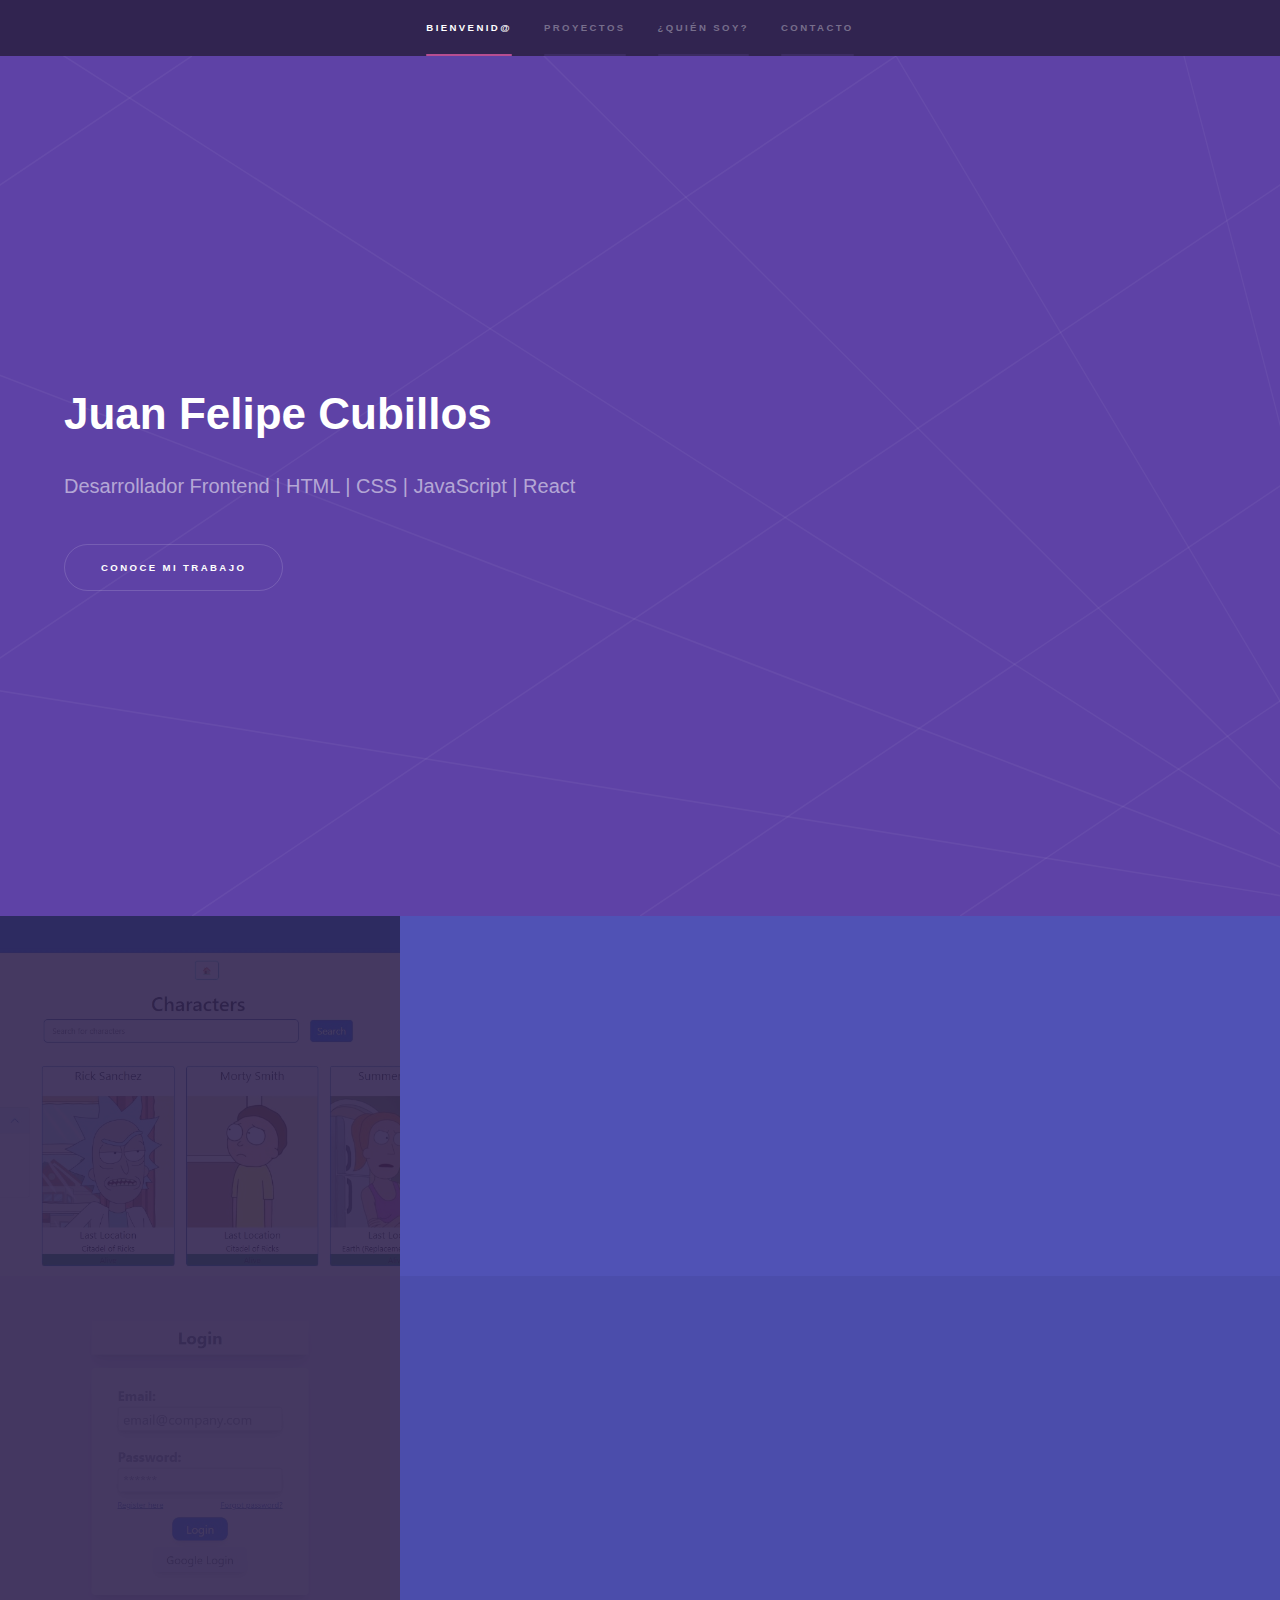
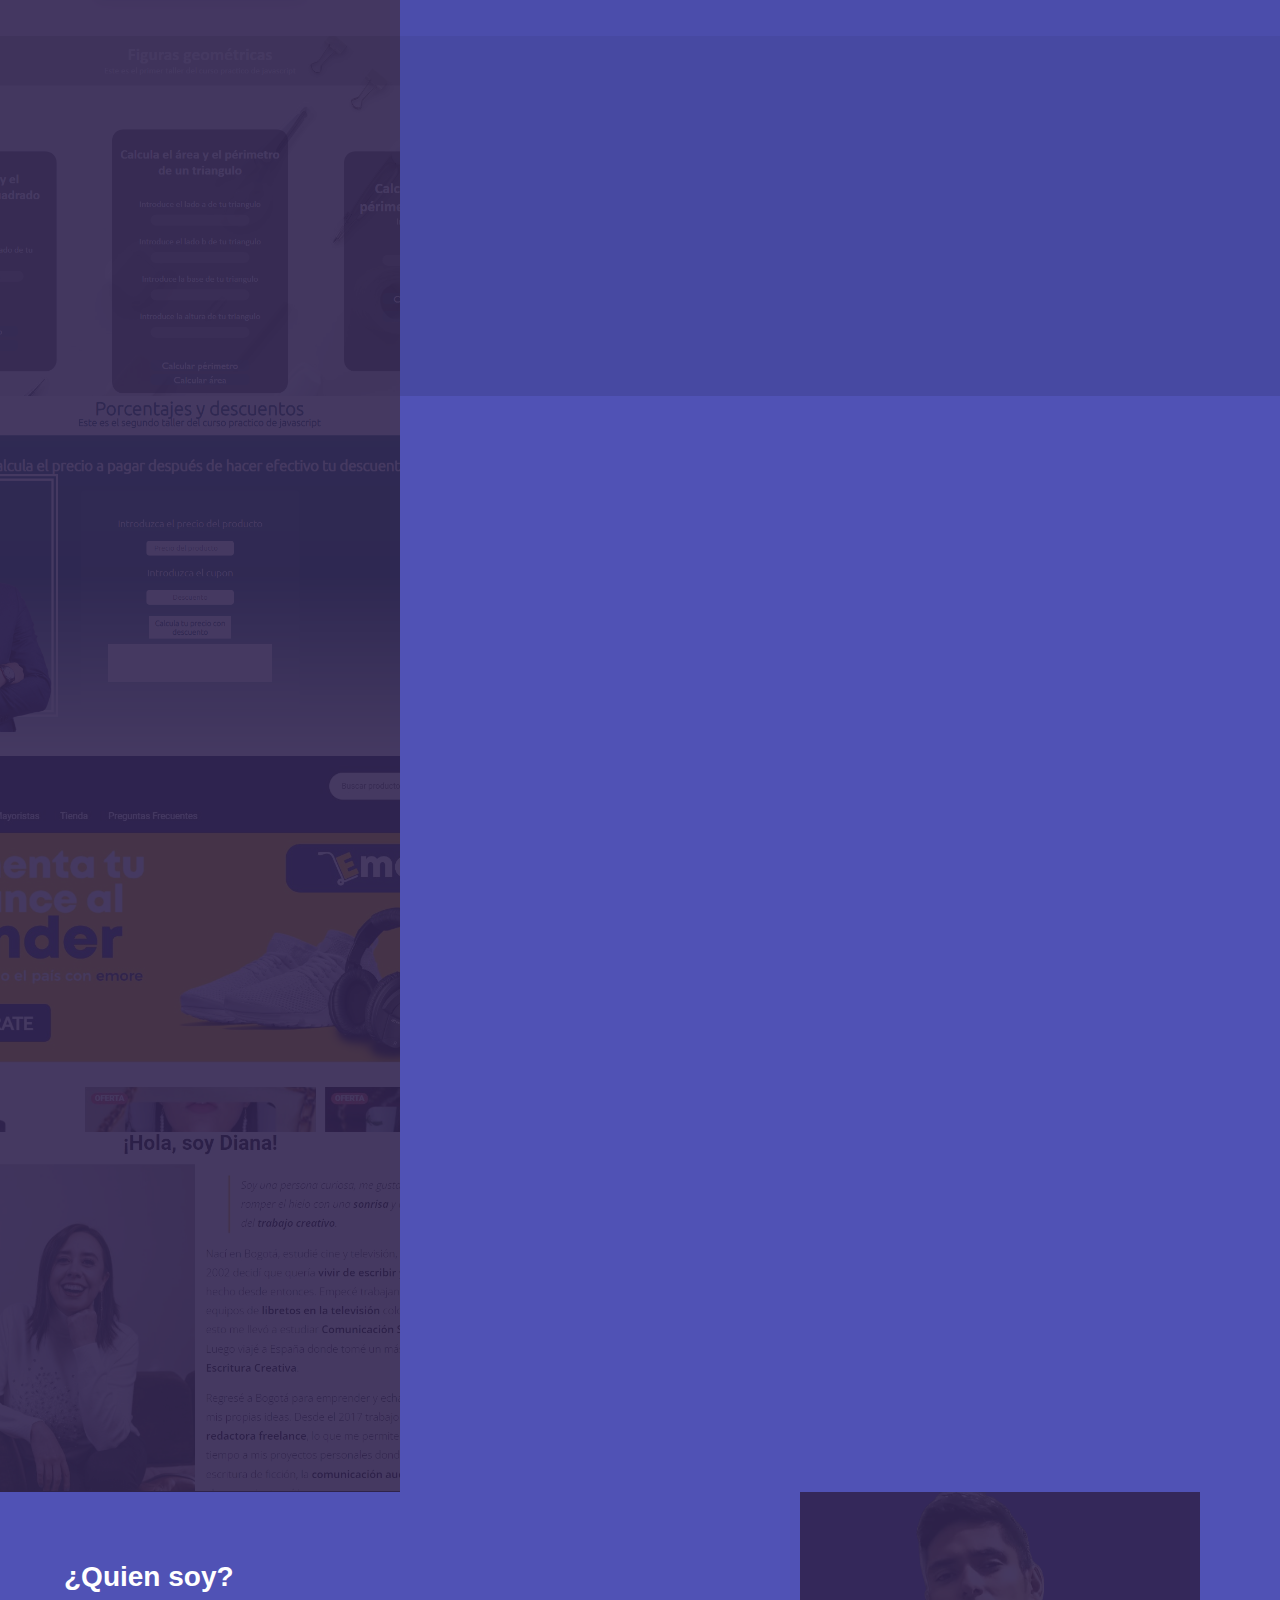
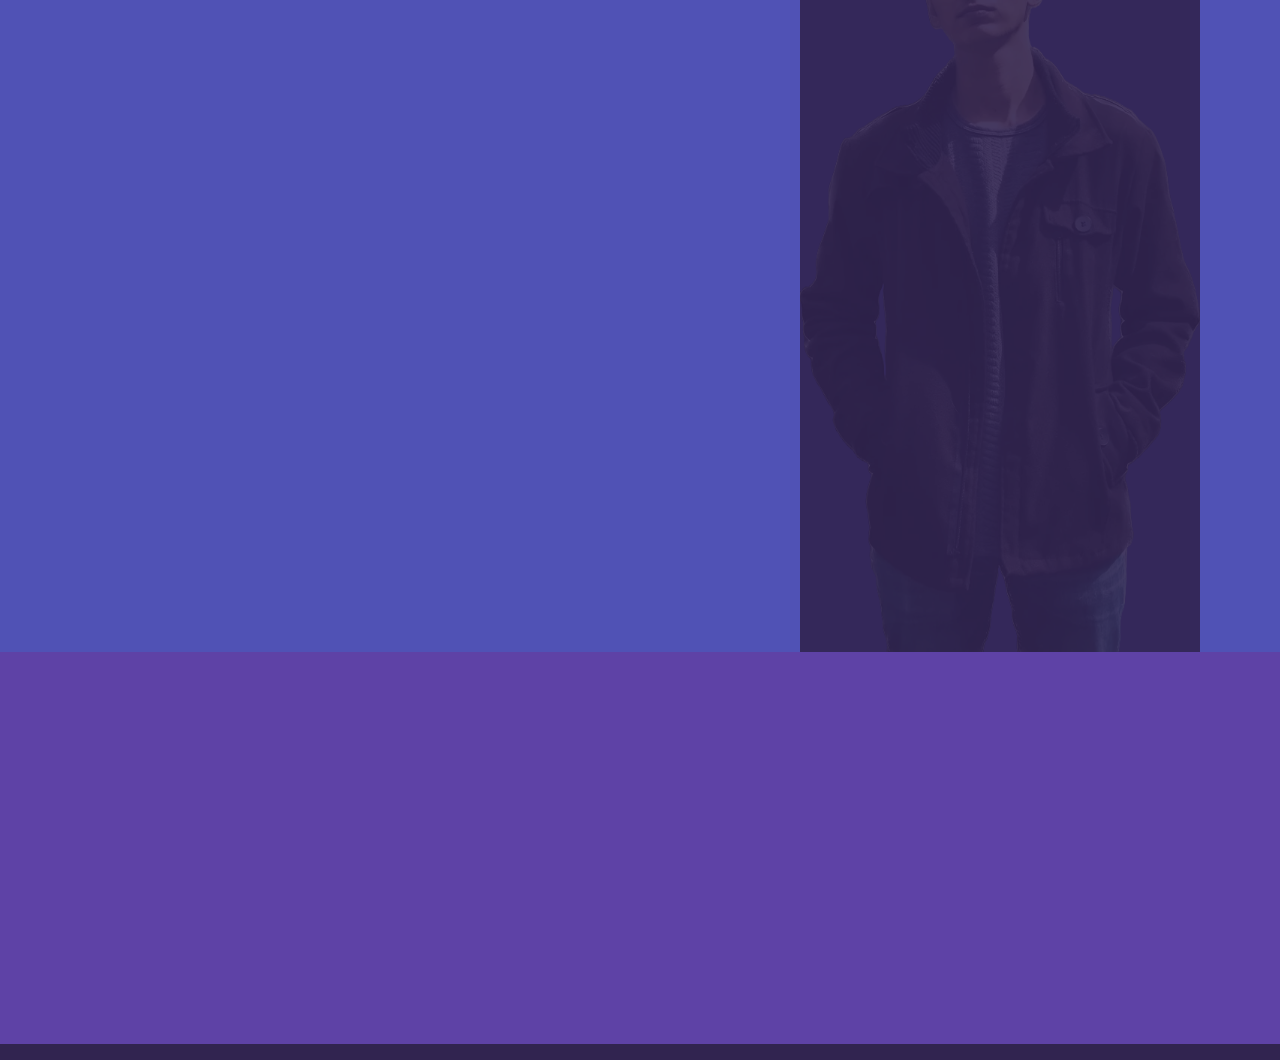
==== commit c0cf2fc4: "rediseño de la página, bugs solucionados" ====
--- a/index.html
+++ b/index.html
@@ -179,10 +179,7 @@
 							curioso por
 							naturaleza e intento descubrir un poco más todos los días
 						</p>
-						<ul class="actions">
-							<li><a href="https://github.com/Felipc47/ram" class="button" target="blank">Repositorio</a>
-							</li>
-						</ul>
+						
 					</div>
 				</div>
 				<a href="#" class="image"><img src="images/picture1.png" alt="" data-position="top center" /></a>
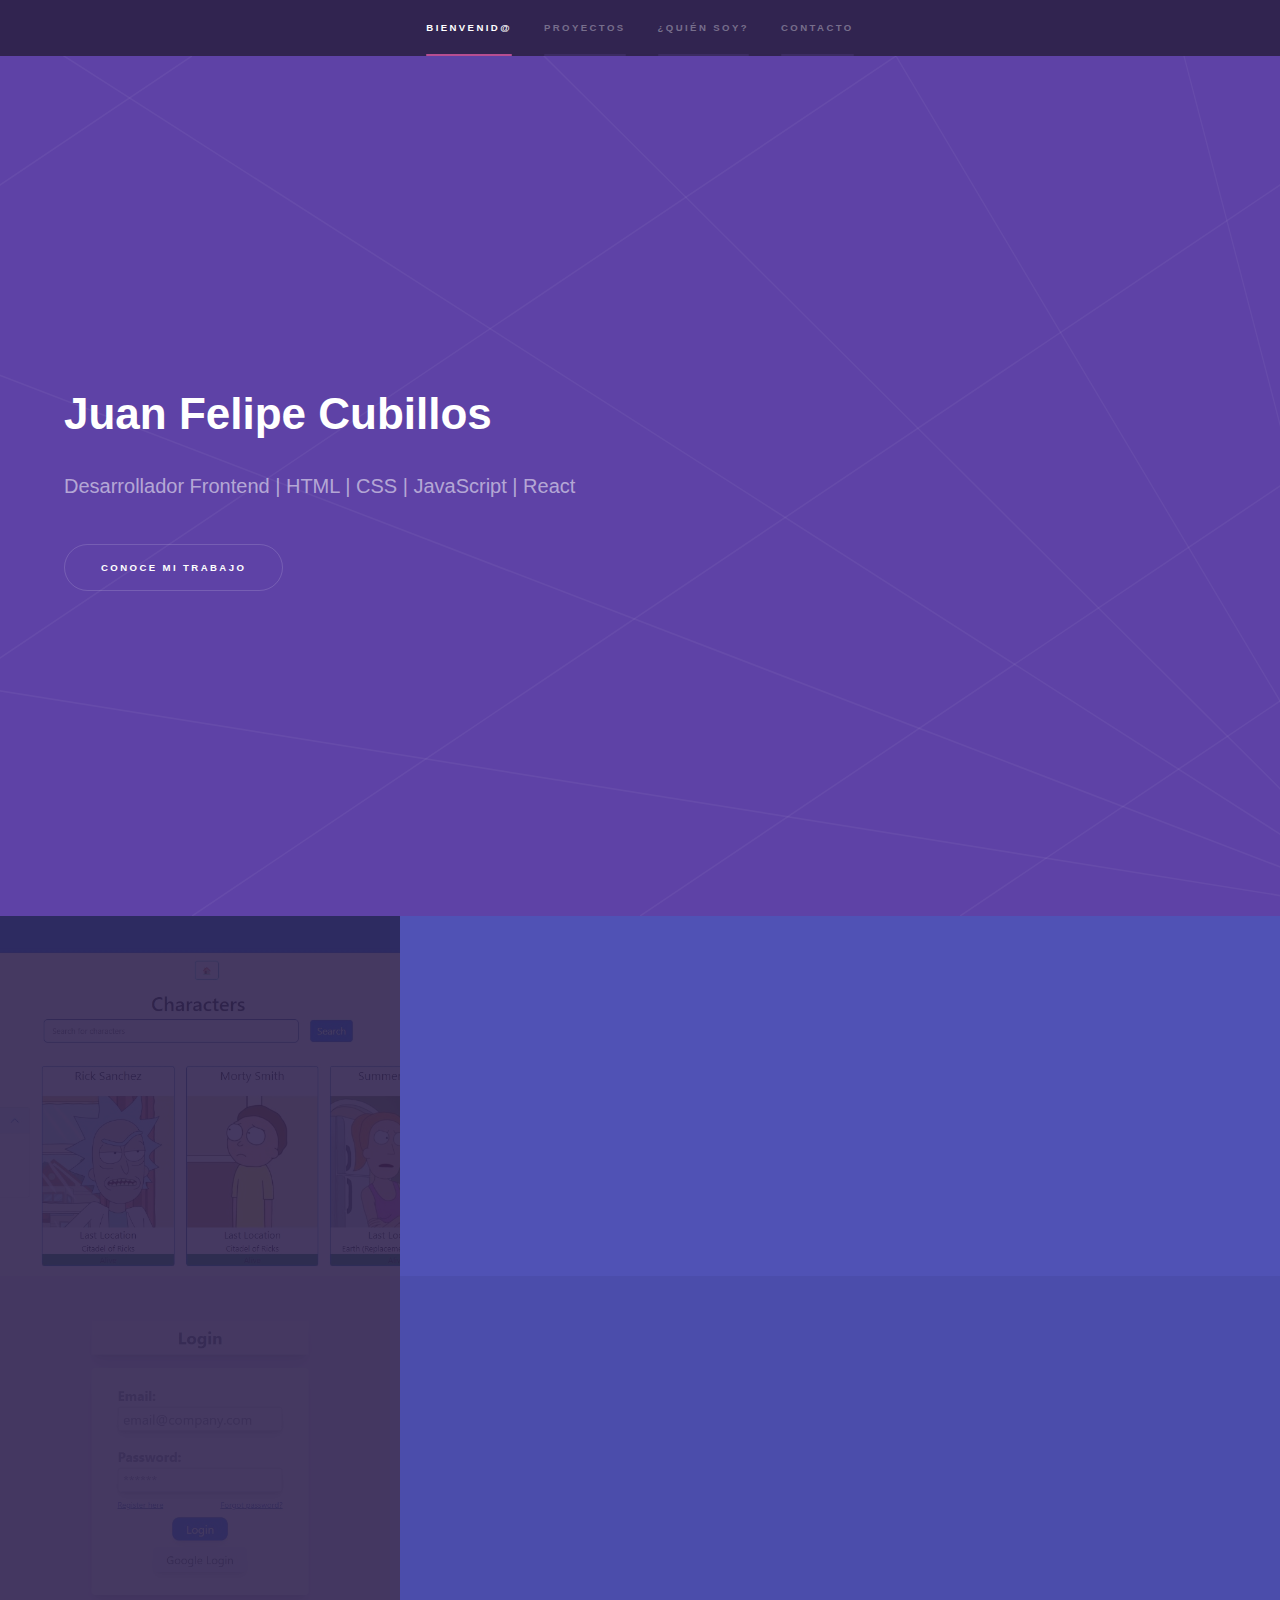
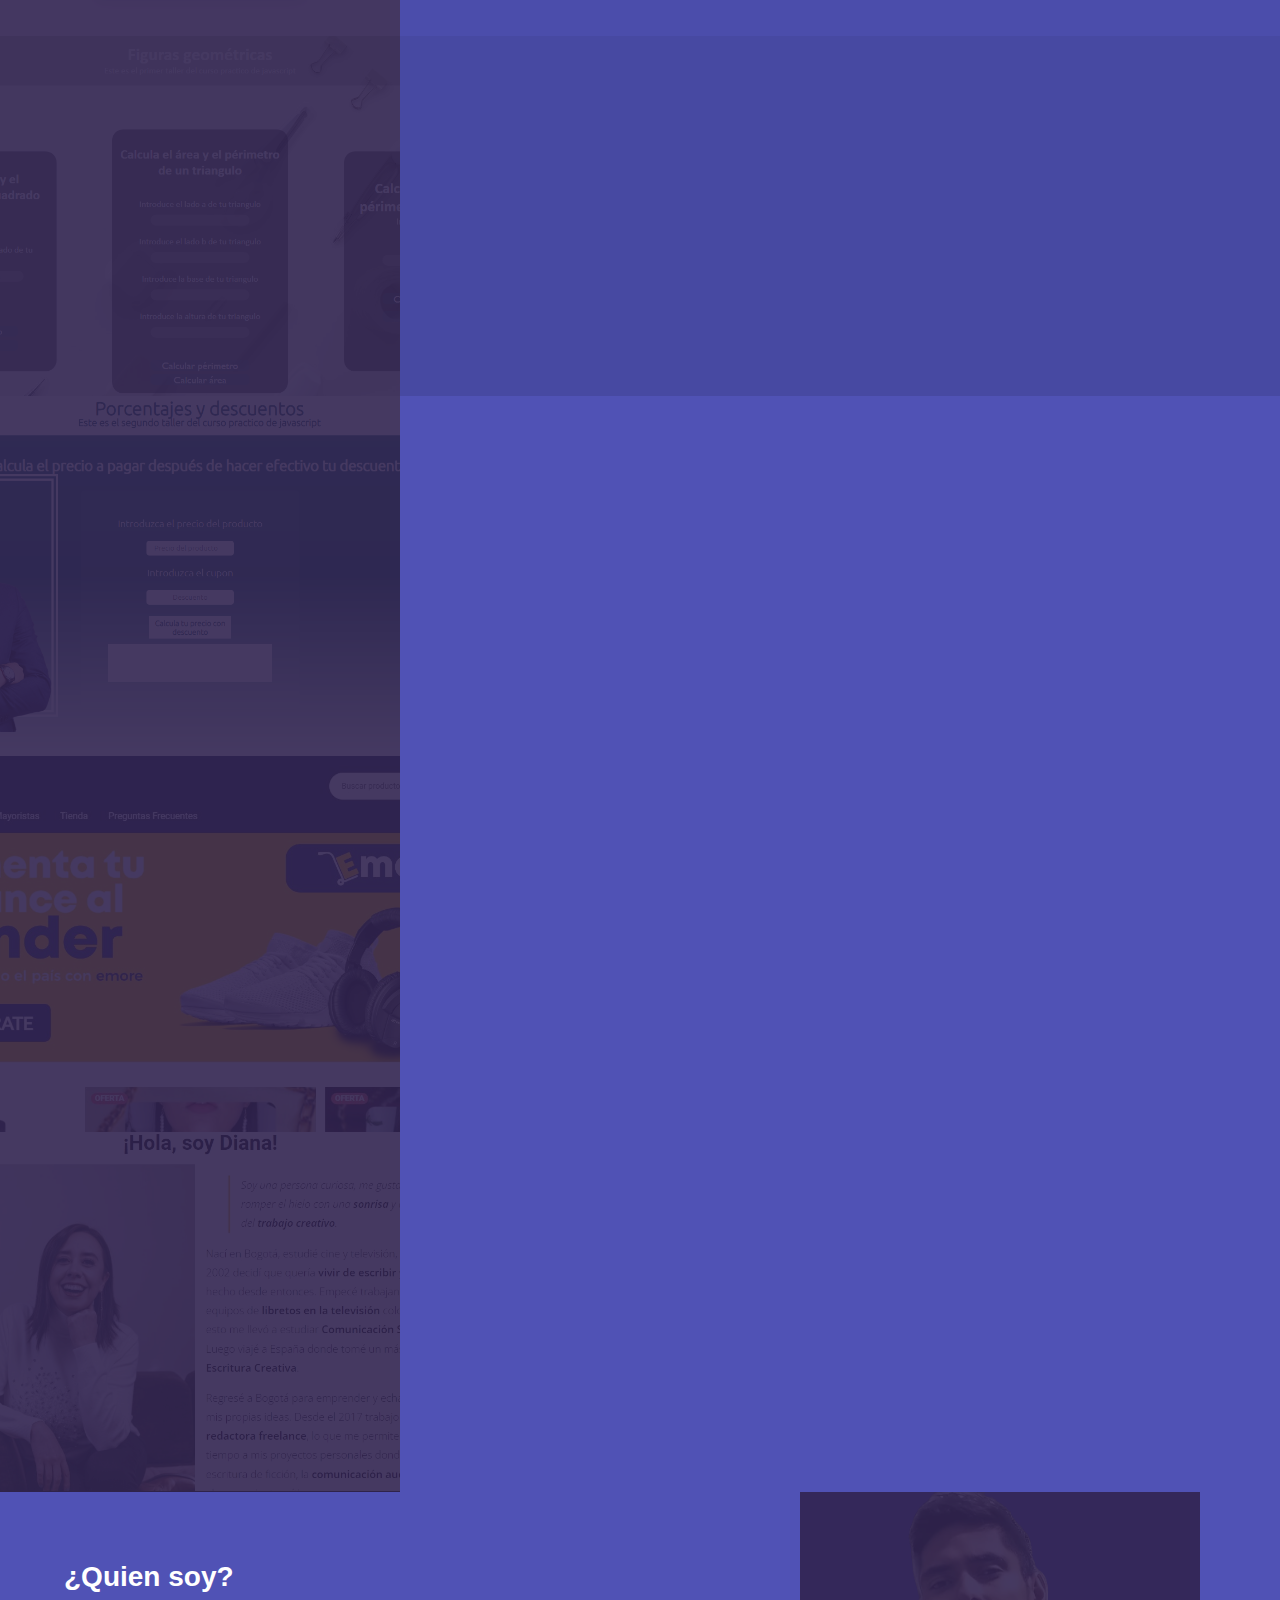
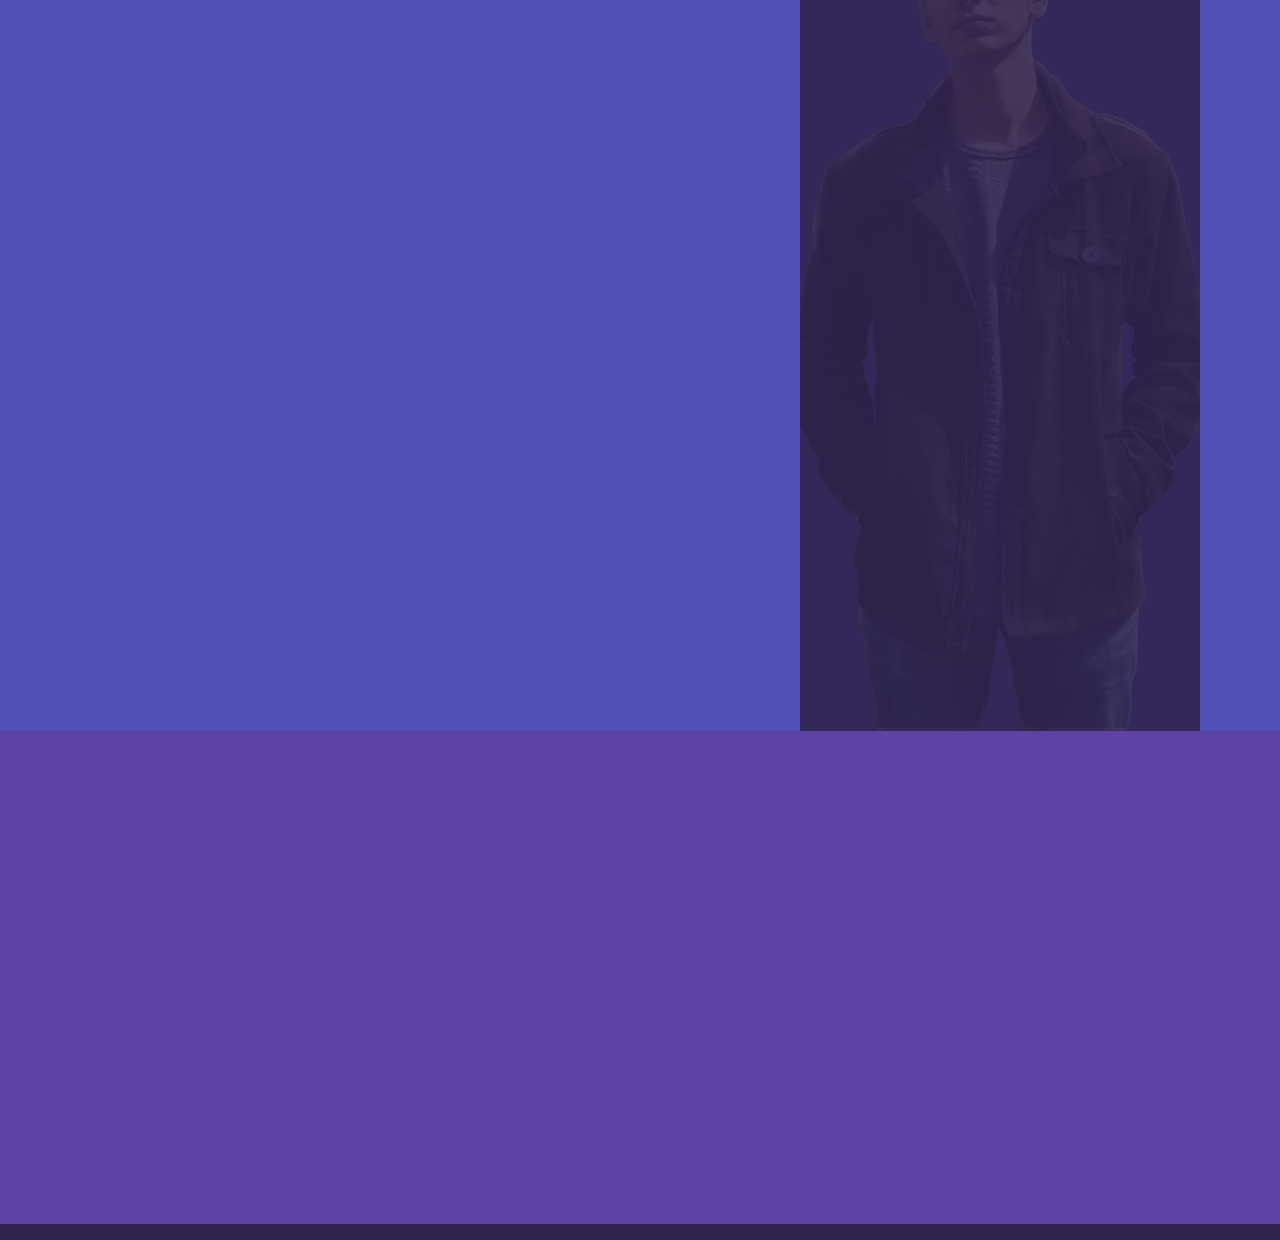
==== commit 73876318: "rediseño de la página, bugs solucionados2" ====
--- a/index.html
+++ b/index.html
@@ -49,7 +49,7 @@
 		<!-- One -->
 		<section id="one" class="wrapper style2 spotlights">
 			<section>
-				<a class="image"><img src="images/pic01.jpg" alt="" data-position="center center" /></a>
+				<a class="image"><img src="images/pic01.jpg" alt="" data-position="top center" /></a>
 				<div class="content">
 					<div class="inner">
 						<h2>Wiki Rick and Morty</h2>
@@ -64,7 +64,7 @@
 				</div>
 			</section>
 			<section>
-				<a href="#" class="image"><img src="images/login.jpg" alt="" data-position="top center" /></a>
+				<a class="image"><img src="images/login.jpg" alt="" data-position="top center" /></a>
 				<div class="content">
 					<div class="inner">
 						<h2>Login</h2>
@@ -79,7 +79,7 @@
 				</div>
 			</section>
 			<section>
-				<a href="#" class="image"><img src="images/area.PNG" alt="" data-position="top center" /></a>
+				<a class="image"><img src="images/area.PNG" alt="" data-position="top center" /></a>
 				<div class="content">
 					<div class="inner">
 						<h2>Calculadora de área y périmetro
@@ -95,7 +95,7 @@
 				</div>
 			</section>
 			<section>
-				<a href="#" class="image"><img src="images/descuentos.PNG" alt="" data-position="top center" /></a>
+				<a class="image"><img src="images/descuentos.PNG" alt="" data-position="top center" /></a>
 				<div class="content">
 					<div class="inner">
 						<h2>Calculadora de descuentos</h2>
@@ -110,7 +110,7 @@
 				</div>
 			</section>
 			<section>
-				<a href="#" class="image"><img src="images/emore.JPG" alt="" data-position="top center" /></a>
+				<a class="image"><img src="images/emore.JPG" alt="" data-position="top center" /></a>
 				<div class="content">
 					<div class="inner">
 						<h2>Marketplace - Emore</h2>
@@ -126,7 +126,7 @@
 				</div>
 			</section>
 			<section>
-				<a href="#" class="image"><img src="images/blog.jpg" alt="" data-position="top center" /></a>
+				<a class="image"><img src="images/blog.jpg" alt="" data-position="top center" /></a>
 				<div class="content">
 					<div class="inner">
 						<h2>Blog y página de presentación
@@ -179,7 +179,10 @@
 							curioso por
 							naturaleza e intento descubrir un poco más todos los días
 						</p>
-						
+						<ul class="actions">
+							<li><a href="https://github.com/Felipc47/ram" class="button" target="blank">Repositorio</a>
+							</li>
+						</ul>
 					</div>
 				</div>
 				<a href="#" class="image"><img src="images/picture1.png" alt="" data-position="top center" /></a>
@@ -209,8 +212,7 @@
 
 							</li>
 							<li>
-								<p>Email: <a
-										href="mailto:cubillosmendezjuanfelipe@gmail.com">
+								<p>Email: <a href="mailto:cubillosmendezjuanfelipe@gmail.com">
 										<strong> cubillosmendezjuanfelipe@gmail.com</a> </strong>
 								</p>
 
@@ -225,8 +227,11 @@
 					</section>
 
 				</div>
+				<p style="text-align:center;"> <a href="#"> <svg width="60" clip-rule="evenodd" fill-rule="evenodd" stroke-linejoin="round" stroke-miterlimit="2" viewBox="0 0 24 24" xmlns="http://www.w3.org/2000/svg"><path d="m11.998 21.995c5.517 0 9.997-4.48 9.997-9.997 0-5.518-4.48-9.998-9.997-9.998-5.518 0-9.998 4.48-9.998 9.998 0 5.517 4.48 9.997 9.998 9.997zm0-1.5c-4.69 0-8.498-3.807-8.498-8.497s3.808-8.498 8.498-8.498 8.497 3.808 8.497 8.498-3.807 8.497-8.497 8.497zm4.845-6.711c.108.141.157.3.157.456 0 .389-.306.755-.749.755h-8.501c-.445 0-.75-.367-.75-.755 0-.157.05-.316.159-.457 1.203-1.554 3.252-4.199 4.258-5.498.142-.184.36-.29.592-.29.23 0 .449.107.591.291zm-7.564-.289h5.446l-2.718-3.522z" fill-rule="nonzero"/></svg></p>
 			</div>
-		</section>
+			
+		</section>
+		
 
 	</div>
 
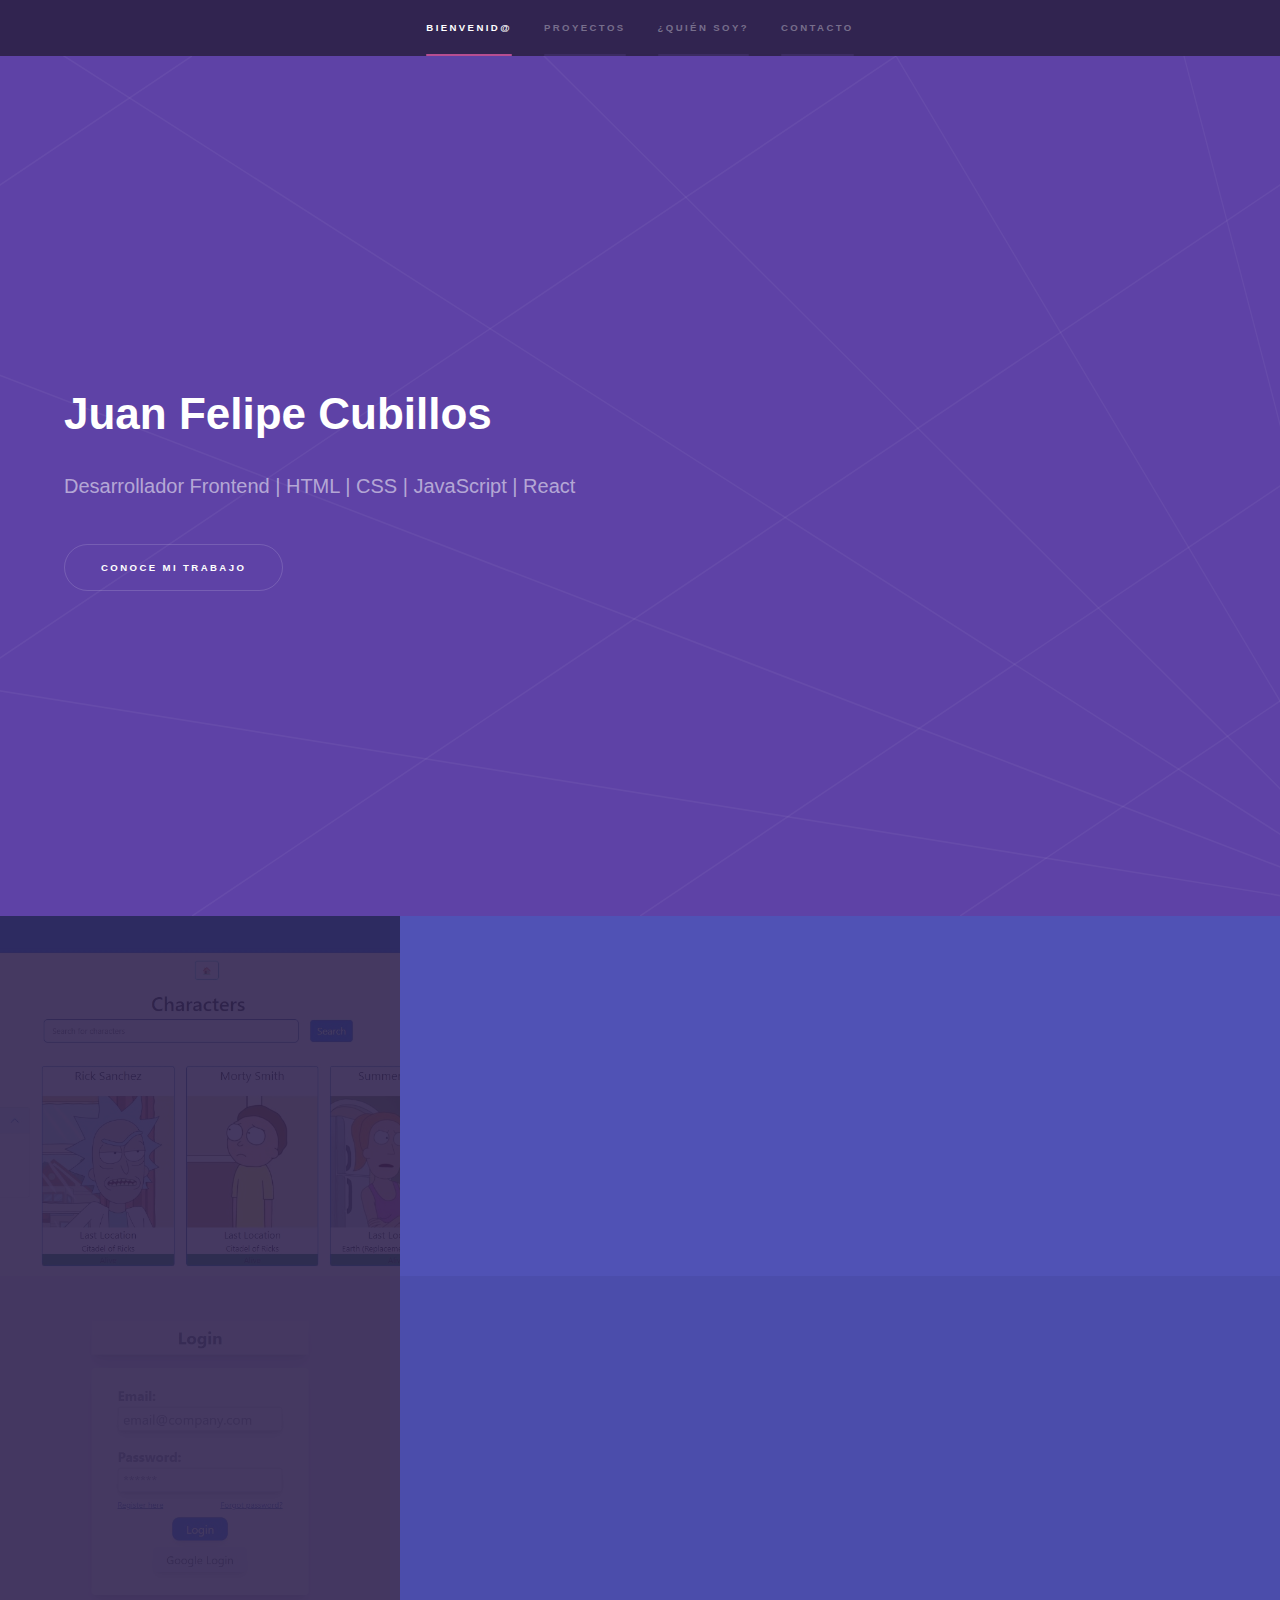
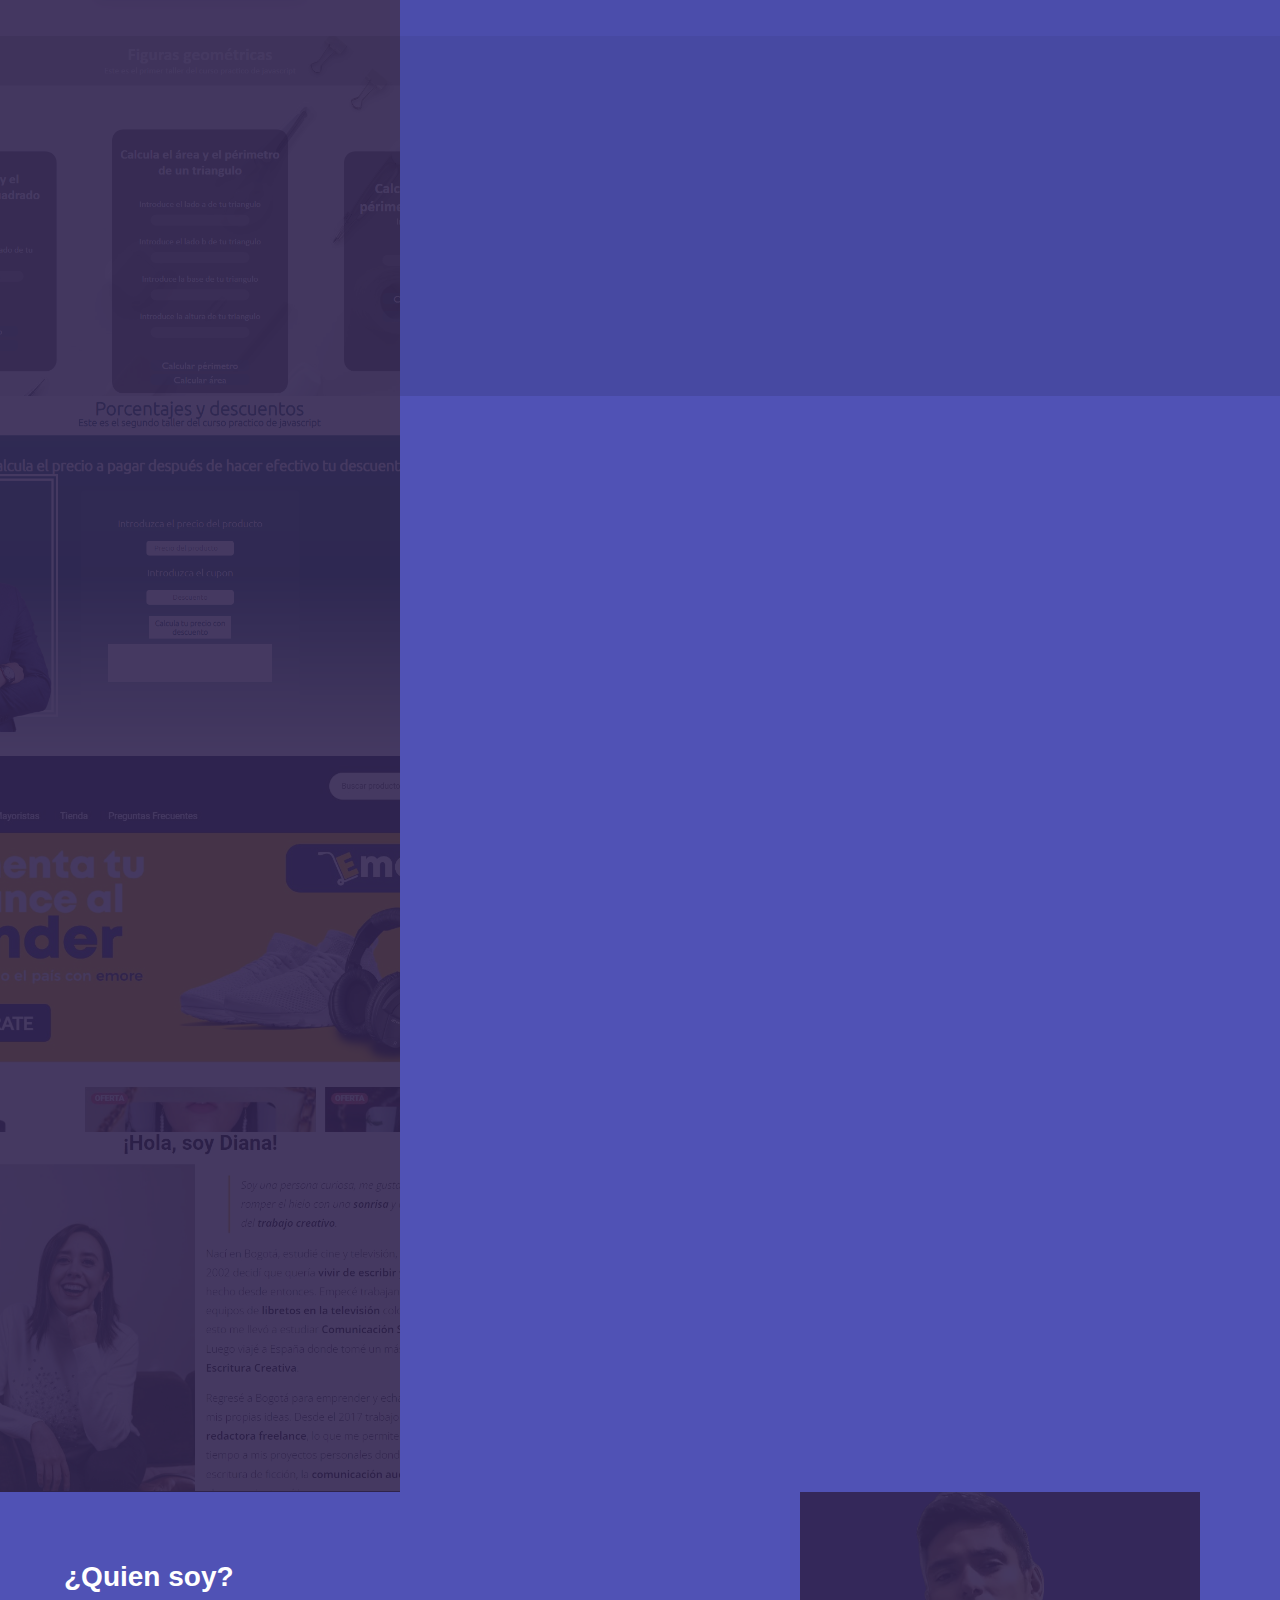
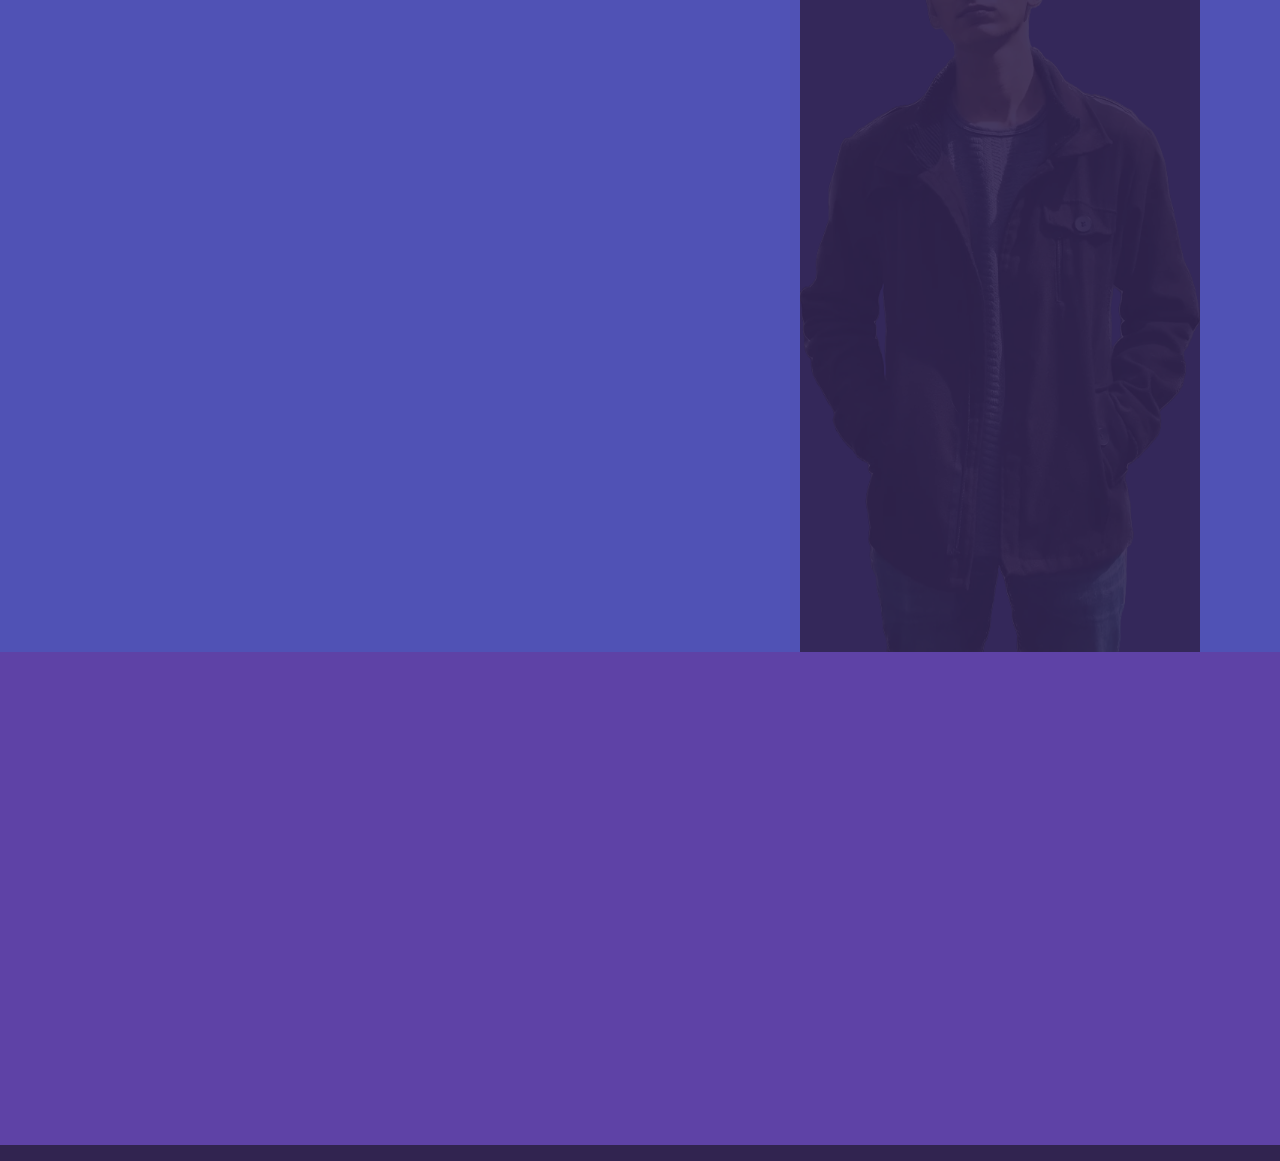
==== commit 5d74987e: "rediseño de la página, bugs solucionados2" ====
--- a/index.html
+++ b/index.html
@@ -179,10 +179,7 @@
 							curioso por
 							naturaleza e intento descubrir un poco más todos los días
 						</p>
-						<ul class="actions">
-							<li><a href="https://github.com/Felipc47/ram" class="button" target="blank">Repositorio</a>
-							</li>
-						</ul>
+						
 					</div>
 				</div>
 				<a href="#" class="image"><img src="images/picture1.png" alt="" data-position="top center" /></a>
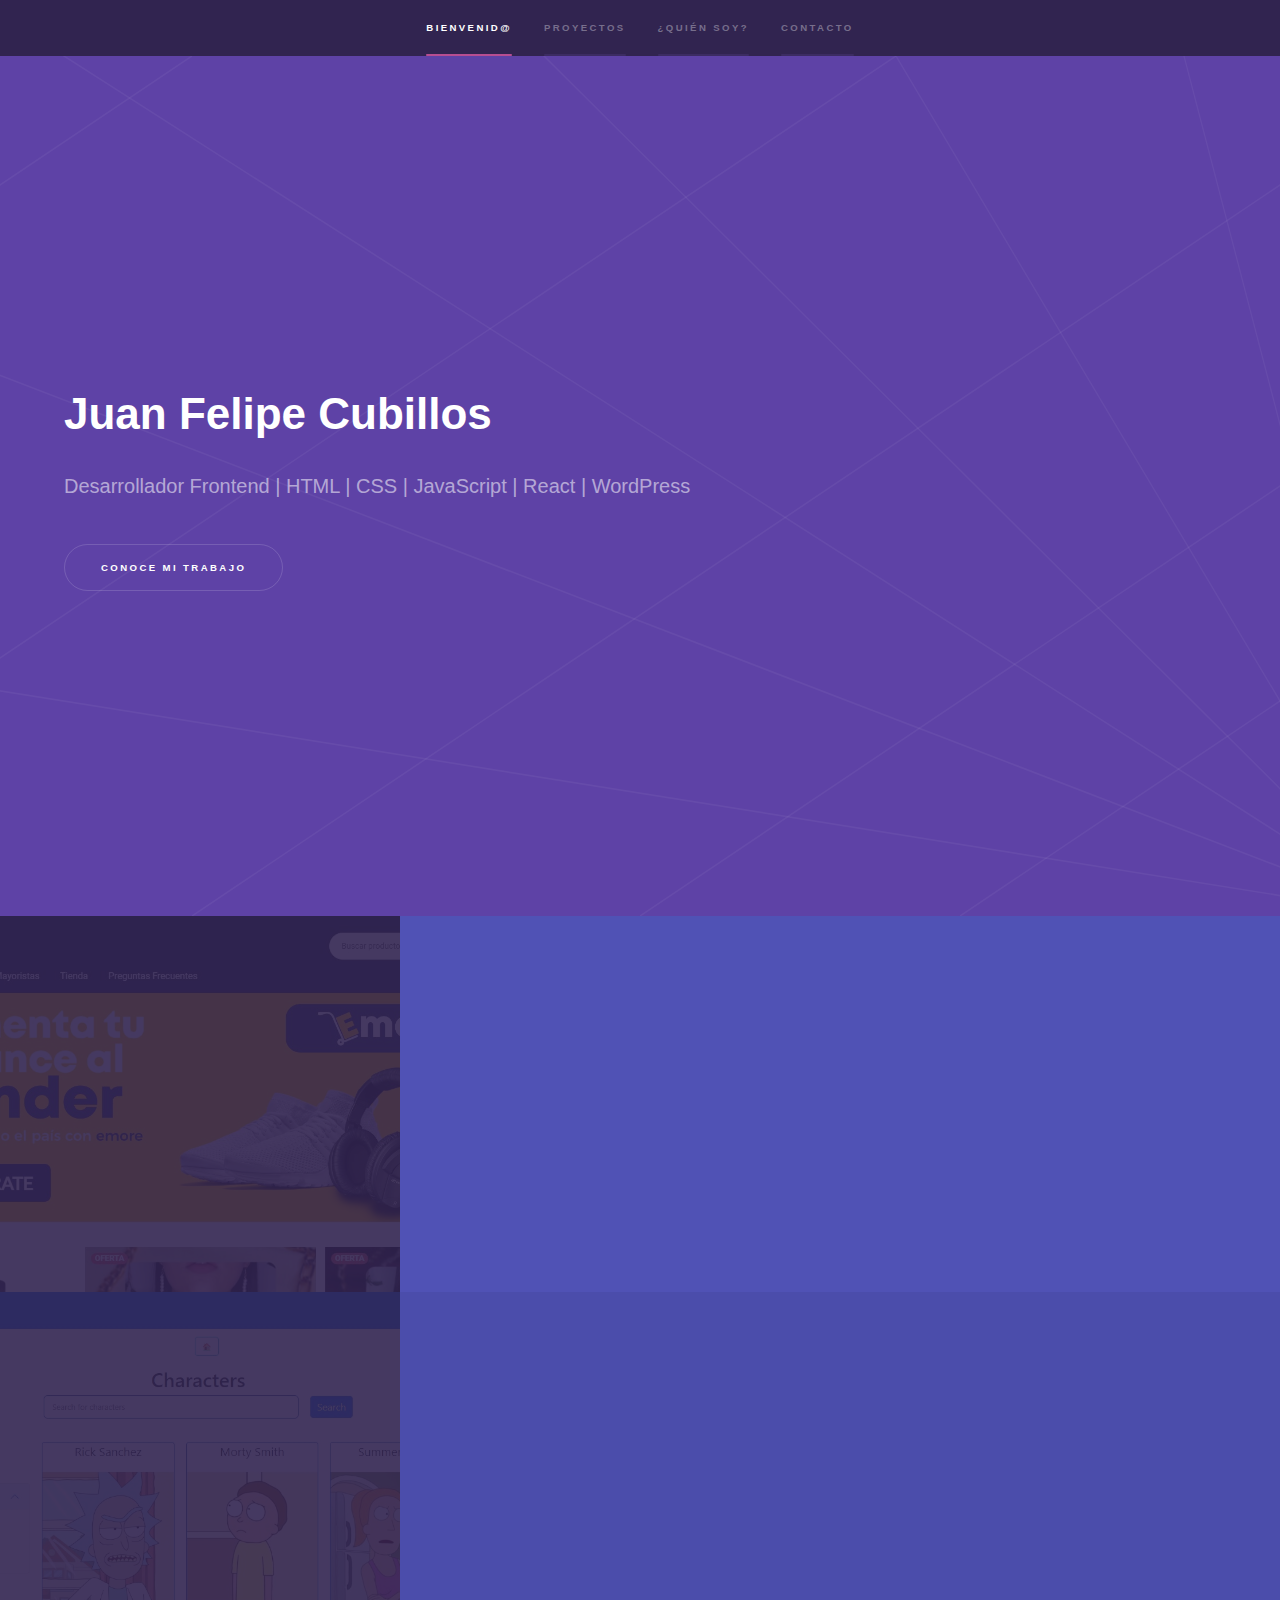
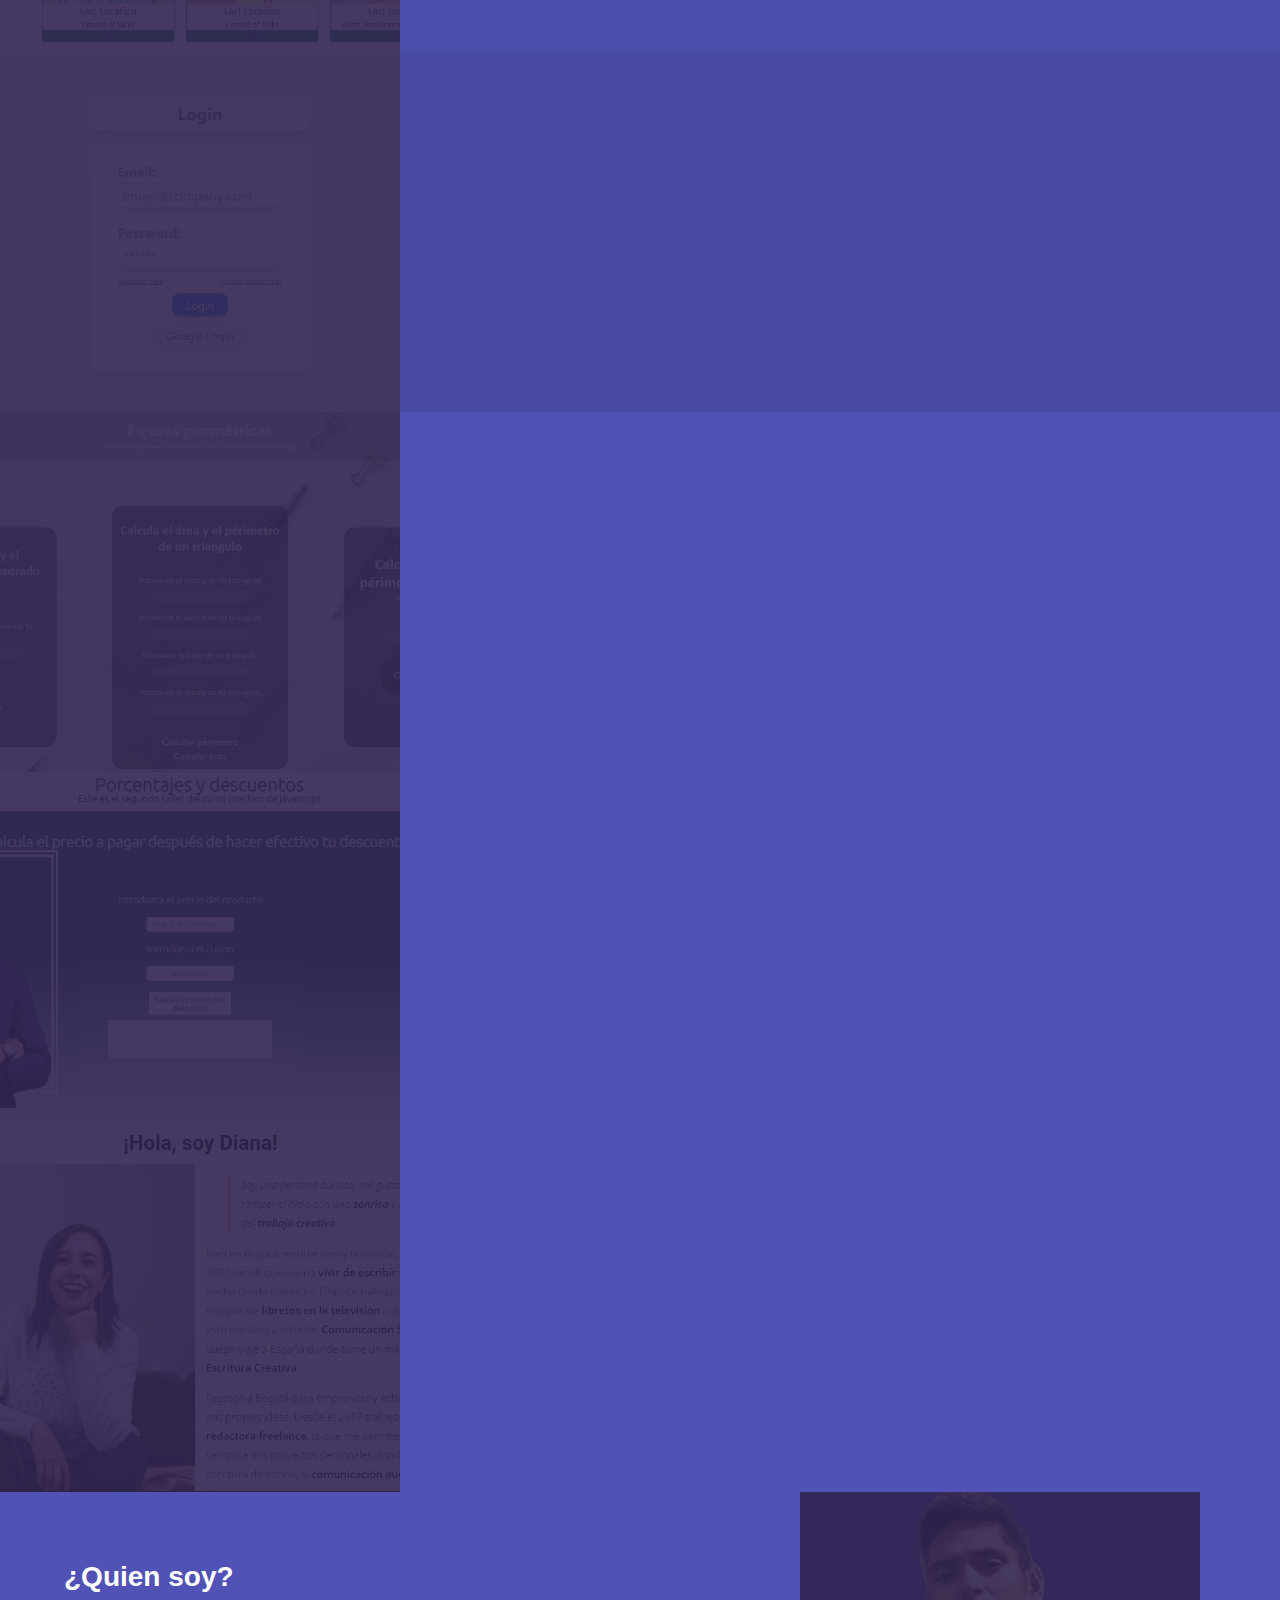
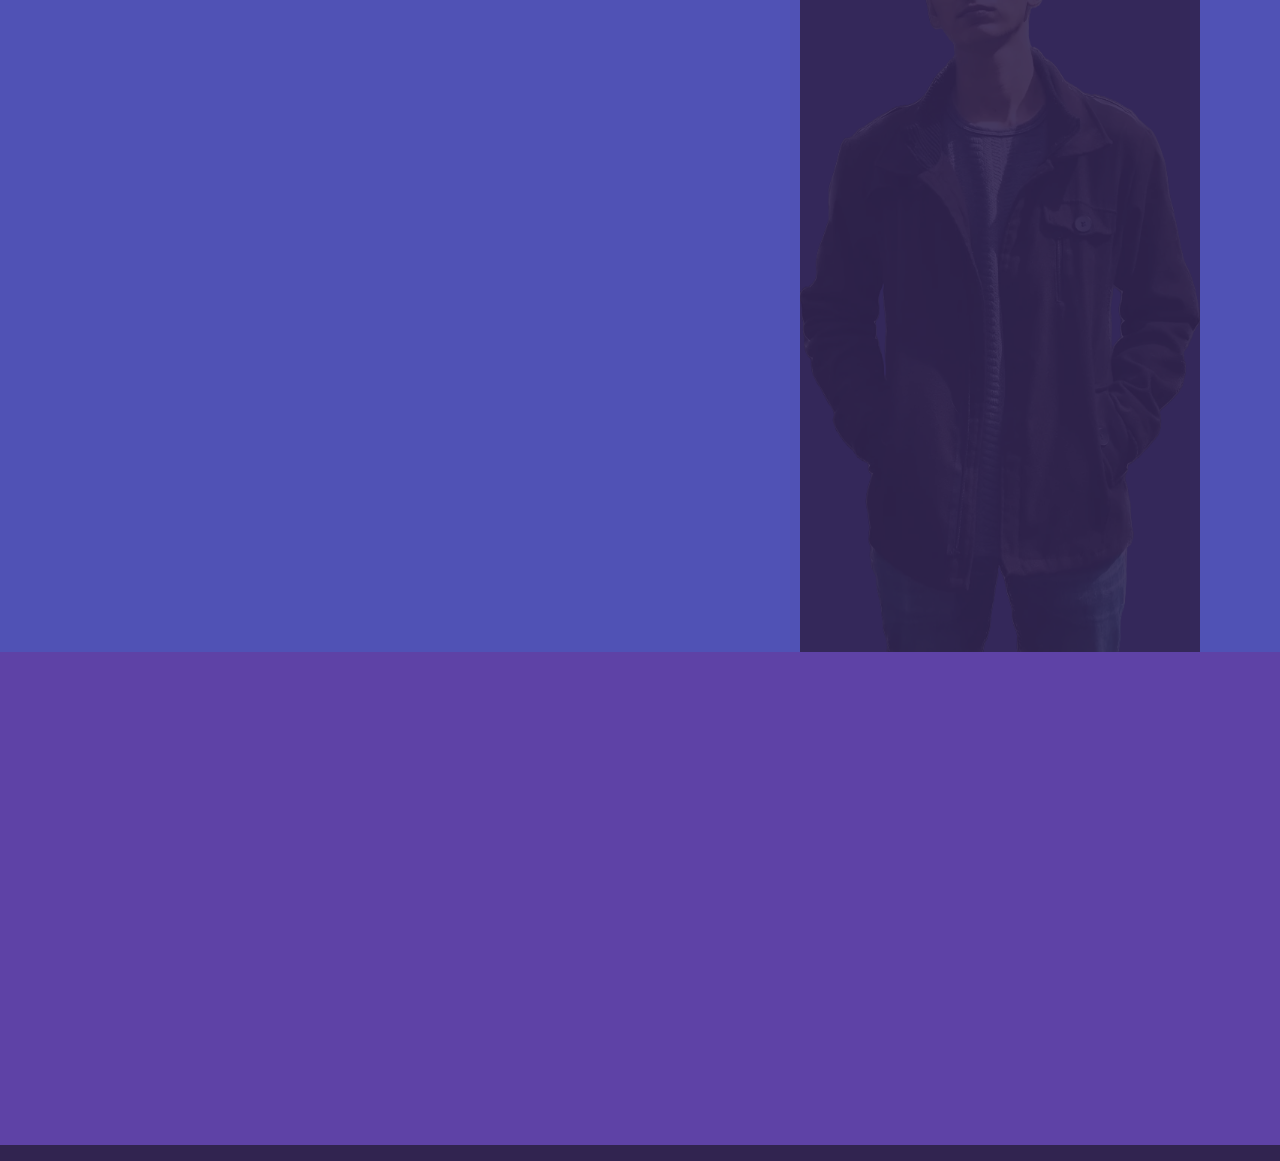
==== commit 65f78fec: "actualizaciones" ====
--- a/index.html
+++ b/index.html
@@ -39,7 +39,7 @@
 		<section id="intro" class="wrapper style1 fullscreen fade-up">
 			<div class="inner">
 				<h1>Juan Felipe Cubillos</h1>
-				<p>Desarrollador Frontend | HTML | CSS | JavaScript | React</p>
+				<p>Desarrollador Frontend | HTML | CSS | JavaScript | React | WordPress</p>
 				<ul class="actions">
 					<li><a href="#one" class="button scrolly">Conoce mi trabajo</a></li>
 				</ul>
@@ -48,67 +48,6 @@
 
 		<!-- One -->
 		<section id="one" class="wrapper style2 spotlights">
-			<section>
-				<a class="image"><img src="images/pic01.jpg" alt="" data-position="top center" /></a>
-				<div class="content">
-					<div class="inner">
-						<h2>Wiki Rick and Morty</h2>
-						<p>Web informativa de Rick and Morty en la cual se puede acceder a los datos más relevantes de
-							cada personaje y hacer busquedas personalizadas. Desarrollado con React, HTML y Bootstrap
-						</p>
-						<ul class="actions">
-							<li><a href="https://github.com/Felipc47/ram" class="button" target="blank">Repositorio</a>
-							</li>
-						</ul>
-					</div>
-				</div>
-			</section>
-			<section>
-				<a class="image"><img src="images/login.jpg" alt="" data-position="top center" /></a>
-				<div class="content">
-					<div class="inner">
-						<h2>Login</h2>
-						<p>Login y registro de usuarios con autenticación mediante contraseña o gmail. Desarrollado con
-							React, Firebase, Tailwind, HTML.
-						</p>
-						<ul class="actions">
-							<li><a href="https://github.com/Felipc47/Login" target="_blank"
-									class="button">Repositorio</a></li>
-						</ul>
-					</div>
-				</div>
-			</section>
-			<section>
-				<a class="image"><img src="images/area.PNG" alt="" data-position="top center" /></a>
-				<div class="content">
-					<div class="inner">
-						<h2>Calculadora de área y périmetro
-						</h2>
-						<p>Una calculadora capaz de generar descuentos con base en cupones ya suministrados en el
-							codigo. Para este proyecto empleé: HTML5, CSS3 y Javascript.
-						</p>
-						<ul class="actions">
-							<li><a href="https://github.com/Felipc47/Area-y-perimetro-de-figuras-geometricas"
-									target="_blank" class="button">Repositorio</a></li>
-						</ul>
-					</div>
-				</div>
-			</section>
-			<section>
-				<a class="image"><img src="images/descuentos.PNG" alt="" data-position="top center" /></a>
-				<div class="content">
-					<div class="inner">
-						<h2>Calculadora de descuentos</h2>
-						<p>Una calculadora capaz de generar descuentos con base en cupones ya suministrados en el
-							codigo. Para este proyecto empleé: HTML5, CSS3 y Javascript.
-						</p>
-						<ul class="actions">
-							<li><a href="https://github.com/Felipc47/Descuentos" target="_blank"
-									class="button">Repositorio</a></li>
-						</ul>
-					</div>
-				</div>
-			</section>
 			<section>
 				<a class="image"><img src="images/emore.JPG" alt="" data-position="top center" /></a>
 				<div class="content">
@@ -125,6 +64,68 @@
 					</div>
 				</div>
 			</section>
+			<section>
+				<a class="image"><img src="images/pic01.jpg" alt="" data-position="top center" /></a>
+				<div class="content">
+					<div class="inner">
+						<h2>Wiki Rick and Morty</h2>
+						<p>Web informativa de Rick and Morty en la cual se puede acceder a los datos más relevantes de
+							cada personaje y hacer busquedas personalizadas. Desarrollado con React, HTML y Bootstrap
+						</p>
+						<ul class="actions">
+							<li><a href="https://github.com/Felipc47/ram" class="button" target="blank">Repositorio</a>
+							</li>
+						</ul>
+					</div>
+				</div>
+			</section>
+			<section>
+				<a class="image"><img src="images/login.jpg" alt="" data-position="top center" /></a>
+				<div class="content">
+					<div class="inner">
+						<h2>Login</h2>
+						<p>Login y registro de usuarios con autenticación mediante contraseña o gmail. Desarrollado con
+							React, Firebase, Tailwind, HTML.
+						</p>
+						<ul class="actions">
+							<li><a href="https://github.com/Felipc47/Login" target="_blank"
+									class="button">Repositorio</a></li>
+						</ul>
+					</div>
+				</div>
+			</section>
+			<section>
+				<a class="image"><img src="images/area.PNG" alt="" data-position="top center" /></a>
+				<div class="content">
+					<div class="inner">
+						<h2>Calculadora de área y périmetro
+						</h2>
+						<p>Una calculadora capaz de generar descuentos con base en cupones ya suministrados en el
+							codigo. Para este proyecto empleé: HTML5, CSS3 y Javascript.
+						</p>
+						<ul class="actions">
+							<li><a href="https://github.com/Felipc47/Area-y-perimetro-de-figuras-geometricas"
+									target="_blank" class="button">Repositorio</a></li>
+						</ul>
+					</div>
+				</div>
+			</section>
+			<section>
+				<a class="image"><img src="images/descuentos.PNG" alt="" data-position="top center" /></a>
+				<div class="content">
+					<div class="inner">
+						<h2>Calculadora de descuentos</h2>
+						<p>Una calculadora capaz de generar descuentos con base en cupones ya suministrados en el
+							codigo. Para este proyecto empleé: HTML5, CSS3 y Javascript.
+						</p>
+						<ul class="actions">
+							<li><a href="https://github.com/Felipc47/Descuentos" target="_blank"
+									class="button">Repositorio</a></li>
+						</ul>
+					</div>
+				</div>
+			</section>
+			
 			<section>
 				<a class="image"><img src="images/blog.jpg" alt="" data-position="top center" /></a>
 				<div class="content">
@@ -194,12 +195,12 @@
 
 				<div class="content">
 					<section>
-						<p>Si tienes preguntas, sugerencias o prouestas no dudes en contactarme, estaré encantado de
+						<p>Si tienes preguntas, sugerencias o propuestas no dudes en contactarme, estaré encantado de
 							recibir feedback.</p>
 
 						<ul class="contact">
 							<li>
-								<p>Github:
+								<p>GitHub:
 									<a target="_blank" href="https://github.com/Felipc47">
 										<strong>
 											Felipc47
@@ -215,7 +216,7 @@
 
 							<li>
 								<p>Hoja de vida: <a
-										href="https://drive.google.com/file/d/1JK8_nYfdpywnE8XN5HO151JWNlXSX1Bz/view?usp=sharing"
+										href="https://drive.google.com/file/d/1d_kNxdYD70yeNkIy3VR-OpYPtmDP_knD/view?usp=share_link"
 										target="_blank"><strong>Aquí</strong></a></p>
 
 							</li>
